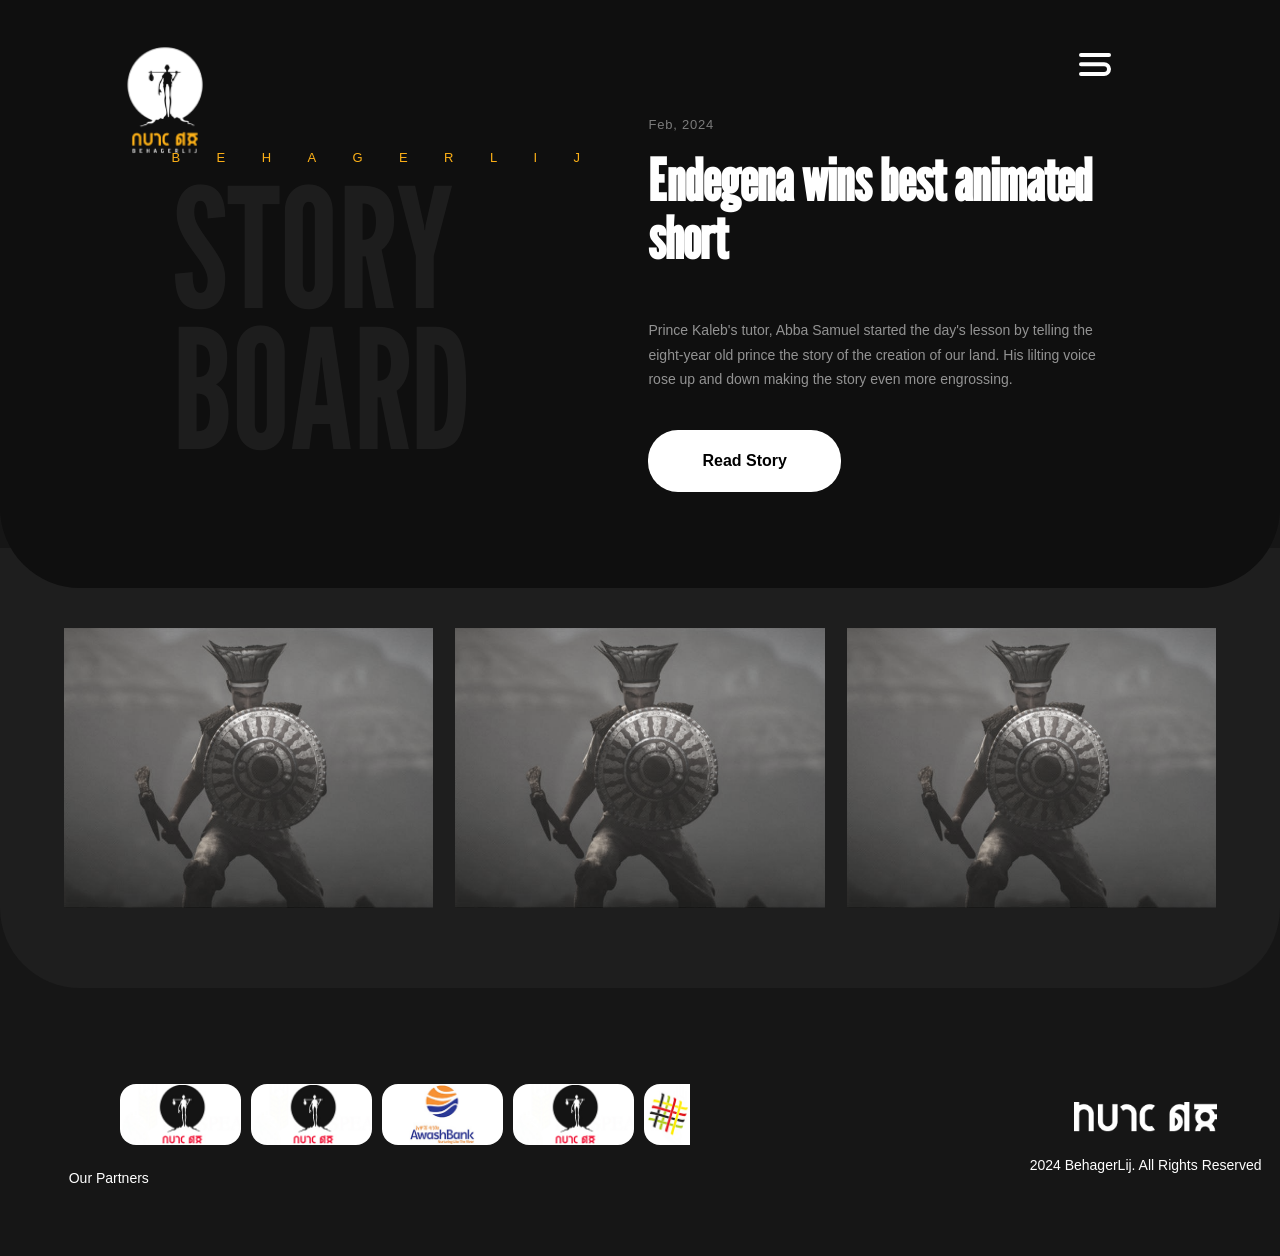
==== about.html @ 42746012 "Initial commit after about us" ====
<!doctype html>
<html>
  <head>
    <title>About Us - Behagerlij</title>
    <meta charset="utf-8" />
    <meta
      name="viewport"
      content="width=device-width, initial-scale=1, user-scalable=no"
    />
    <link rel="stylesheet" href="assets/css/main.css" />
    <link rel="stylesheet" href="assets/css/fonts.css" />
    <noscript
      ><link rel="stylesheet" href="assets/css/noscript.css"
    /></noscript>
  </head>
  <body class="landing is-preload">
    <!-- Page Wrapper -->
    <div id="page-wrapper">
      <!-- Header — no inline style, keeps position:fixed from CSS -->
      <header id="header" class="alt">
        <a href="index.html"><img src="images/bllogo.png" alt="" /></a>

        <nav id="nav">
          <ul>
            <li class="special">
              <a href="#menu" class="menuToggle" aria-label="Menu Toggle">
                <svg
                  class="menu-icon"
                  width="32"
                  height="23"
                  viewBox="0 0 32 23"
                  fill="none"
                  xmlns="http://www.w3.org/2000/svg"
                >
                  <path
                    d="M2 2H30M2 11.2121H25.1061C27.8089 11.2121 30 13.4032 30 16.1061V16.1061C30 18.8089 27.8089 21 25.1061 21H2"
                    stroke="white"
                    stroke-width="4"
                    stroke-linecap="round"
                  />
                </svg>
              </a>

              <div id="menu">
                <a href="#" class="close" aria-label="Close Menu">
                  <svg
                    width="31"
                    height="29"
                    viewBox="0 0 31 29"
                    fill="none"
                    xmlns="http://www.w3.org/2000/svg"
                  >
                    <path
                      d="M28.0389 2.03888L21.6587 8.41908C18.5345 11.5433 18.5345 16.6086 21.6587 19.7328L28.0389 26.113M2.11426 26.1138L8.49445 19.7337C11.6186 16.6095 11.6187 11.5441 8.49446 8.41994L2.11426 2.03974"
                      stroke="white"
                      stroke-width="4"
                      stroke-linecap="round"
                      stroke-linejoin="round"
                    />
                  </svg>
                </a>

                <div class="menu-container">
                  <div class="menu-content">
                    <div class="menu-column left-column">
                      <h2>
                        <a href="index.html"><span>01/</span> Our Works</a>
                      </h2>
                      <h2>
                        <a href="about.html"><span>02/</span> About Us</a>
                      </h2>
                      <h2>
                        <a href="blog.html"><span>03/</span> Blog</a>
                      </h2>
                      <h2 class="menu-item-disabled">
                        <a href="#"><span>04/</span> Shop</a>
                      </h2>
                    </div>
                    <div class="menu-column right-column">
                      <img src="images/bj.png" alt="Company Logo" />
                      <div class="contact-info">
                        <h2>Phone</h2>
                        <p>+251 913 6164 66 <br />+251 923 5005 82</p>
                        <h2>Email</h2>
                        <p>behagerlij@gmail.com</p>
                        <h2>Follow us</h2>
                        <div class="social-media-icons-menu">
                          <a href="#" class="icon"
                            ><i class="icon-instagram"></i
                          ></a>
                          <a href="#" class="icon"
                            ><i class="icon-linkdin"></i
                          ></a>
                          <a href="#" class="icon"
                            ><i class="icon-youtube"></i
                          ></a>
                          <a href="#" class="icon"
                            ><i class="icon-tiktok"></i
                          ></a>
                          <a href="#" class="icon"
                            ><i class="icon-telegram"></i
                          ></a>
                        </div>
                      </div>
                    </div>
                  </div>
                </div>
              </div>
            </li>
          </ul>
        </nav>
      </header>

      <!-- About Hero -->
      <section class="about-hero">
        <!-- Left column: brand text directly above watermark, same width -->
        <div class="about-hero-left">
          <span class="about-brand-header">BEHAGERLIJ</span>
          <div class="about-watermark">STORY<br />BOARD</div>
        </div>

        <!-- Right column: content -->
        <div class="about-hero-content">
          <p class="about-date">Feb, 2024</p>
          <h1>Endegena wins best animated short</h1>
          <p class="about-desc">
            Prince Kaleb's tutor, Abba Samuel started the day's lesson by
            telling the eight-year old prince the story of the creation of our
            land. His lilting voice rose up and down making the story even more
            engrossing.
          </p>
          <a href="#" class="read-more-btn">
            <span>Read Story</span>
            <svg
              width="95"
              height="21"
              viewBox="0 0 95 21"
              fill="none"
              xmlns="http://www.w3.org/2000/svg"
            >
              <path
                d="M86.5952 2.45489L90.4988 6.35852C92.842 8.70167 92.842 12.5007 90.4988 14.8438L88.465 16.8776C87.331 18.0117 85.7901 18.6445 84.1863 18.6348L2.00042 18.1399"
                stroke="#FCB017"
                id="pathbtn"
                stroke-width="4"
                stroke-linecap="round"
                stroke-linejoin="round"
              />
            </svg>
          </a>
        </div>
      </section>

      <!-- Video Modal -->
      <div id="videoModal" class="modal">
        <div class="modal-content">
          <a href="#close" class="close">&times;</a>
          <iframe
            width="100%"
            height="315"
            src="https://www.youtube.com/embed/eqhPt0w56AQ?si=e_PCHmzU-qoI8dis"
            title="YouTube video player"
            frameborder="0"
            allow="
              accelerometer;
              autoplay;
              clipboard-write;
              encrypted-media;
              gyroscope;
              picture-in-picture;
              web-share;
            "
            referrerpolicy="strict-origin-when-cross-origin"
            allowfullscreen
          ></iframe>
        </div>
      </div>

      <!-- Storyboard Panels — rounded all sides, ends before footer -->
      <section class="storyboard-section">
        <div class="storyboard-panels">
          <div class="storyboard-panel-wrap">
            <figure class="about-panel-figure">
              <img src="images/Poster 1.png" alt="Storyboard panel 1" />
            </figure>
          </div>
          <div class="storyboard-panel-wrap">
            <figure class="about-panel-figure">
              <img src="images/Poster 1.png" alt="Storyboard panel 2" />
            </figure>
          </div>
          <div class="storyboard-panel-wrap">
            <figure class="about-panel-figure">
              <img src="images/Poster 1.png" alt="Storyboard panel 3" />
            </figure>
          </div>
        </div>
      </section>

      <!-- Footer — default dark background, no curved section -->
      <footer id="footer">
        <section id="cliensst" class="container clearfix">
          <div class="testimonials-partners__separator clearfix"></div>
          <div class="ts-pt-partners ts-pt-partners--y-title clearfix">
            <div class="ts-pt-partners__carousel-wrapper">
              <div class="ts-pt-partners__carousel">
                <div class="ts-pt-partners__carousel-item">
                  <a
                    class="ts-pt-partners__link"
                    href="#"
                    target="_self"
                    title=""
                  >
                    <img
                      class="ts-pt-partners__img"
                      src="images/behagerlij.jpg"
                      alt=""
                      title=""
                    />
                  </a>
                </div>
                <div class="ts-pt-partners__carousel-item">
                  <a
                    class="ts-pt-partners__link"
                    href="#"
                    target="_self"
                    title=""
                  >
                    <img
                      class="ts-pt-partners__img"
                      src="images/behagerlij.jpg"
                      alt=""
                      title=""
                    />
                  </a>
                </div>
                <div class="ts-pt-partners__carousel-item">
                  <a
                    class="ts-pt-partners__link"
                    href="#"
                    target="_self"
                    title=""
                  >
                    <img
                      class="ts-pt-partners__img"
                      src="images/awash.jpg"
                      alt=""
                      title=""
                    />
                  </a>
                </div>
                <div class="ts-pt-partners__carousel-item">
                  <a
                    class="ts-pt-partners__link"
                    href="#"
                    target="_self"
                    title=""
                  >
                    <img
                      class="ts-pt-partners__img"
                      src="images/behagerlij.jpg"
                      alt=""
                      title=""
                    />
                  </a>
                </div>
                <div class="ts-pt-partners__carousel-item">
                  <a
                    class="ts-pt-partners__link"
                    href="#"
                    target="_self"
                    title=""
                  >
                    <img
                      class="ts-pt-partners__img"
                      src="images/etigama.jpg"
                      alt=""
                      title=""
                    />
                  </a>
                </div>
                <div class="ts-pt-partners__carousel-item">
                  <a
                    class="ts-pt-partners__link"
                    href="#"
                    target="_self"
                    title=""
                  >
                    <img
                      class="ts-pt-partners__img"
                      src="images/canal-.jpg"
                      alt=""
                      title=""
                    />
                  </a>
                </div>
                <div class="ts-pt-partners__carousel-item">
                  <a
                    class="ts-pt-partners__link"
                    href="#"
                    target="_self"
                    title=""
                  >
                    <img
                      class="ts-pt-partners__img"
                      src="images/awaqi.jpg"
                      alt=""
                      title=""
                    />
                  </a>
                </div>
                <div class="ts-pt-partners__carousel-item">
                  <a
                    class="ts-pt-partners__link"
                    href="#"
                    target="_self"
                    title=""
                  >
                    <img
                      class="ts-pt-partners__img"
                      src="images/awash.jpg"
                      alt=""
                      title=""
                    />
                  </a>
                </div>
              </div>
            </div>
            <div class="right-footer">
              <img src="images/blw.png" alt="" />
              <h1>2024 BehagerLij. All Rights Reserved</h1>
            </div>
            <div class="ts-pt-partners__title">Our Partners</div>
          </div>
        </section>
      </footer>
    </div>

    <script src="assets/js/jquery.min.js"></script>
    <script src="assets/js/jquery.scrollex.min.js"></script>
    <script src="assets/js/jquery.scrolly.min.js"></script>
    <script src="assets/js/browser.min.js"></script>
    <script src="assets/js/breakpoints.min.js"></script>
    <script src="assets/js/util.js"></script>
    <script src="assets/js/main.js"></script>
    <script src="assets/js/jquery.carouFredSel-packed.js"></script>
    <script src="assets/js/kl-partners-carousel.js"></script>
  </body>
</html>
---- assets/css/main.css ----
@import url(fontawesome-all.min.css);
@import url(fonts.css);

/*
	Spectral by HTML5 UP
	html5up.net | @ajlkn
	Free for personal and commercial use under the CCA 3.0 license (html5up.net/license)
*/

html,
body,
div,
span,
applet,
object,
iframe,
h1,
h2,
h3,
h4,
h5,
h6,
p,
blockquote,
pre,
a,
abbr,
acronym,
address,
big,
cite,
code,
del,
dfn,
em,
img,
ins,
kbd,
q,
s,
samp,
small,
strike,
strong,
sub,
sup,
tt,
var,
b,
u,
i,
center,
dl,
dt,
dd,
ol,
ul,
li,
fieldset,
form,
label,
legend,
table,
caption,
tbody,
tfoot,
thead,
tr,
th,
td,
article,
aside,
canvas,
details,
embed,
figure,
figcaption,
footer,
header,
hgroup,
menu,
nav,
output,
ruby,
section,
summary,
time,
mark,
audio,
video {
  margin: 0;
  padding: 0;
  border: 0;
  font-size: 100%;
  font: inherit;
  vertical-align: baseline;
}

article,
aside,
details,
figcaption,
figure,
footer,
header,
hgroup,
menu,
nav,
section {
  display: block;
}

body {
  line-height: 1;
  letter-spacing: normal;
}

ol,
ul {
  list-style: none;
}

blockquote,
q {
  quotes: none;
}

blockquote:before,
blockquote:after,
q:before,
q:after {
  content: "";
  content: none;
}

table {
  border-collapse: collapse;
  border-spacing: 0;
}

body {
  -webkit-text-size-adjust: none;
}

mark {
  background-color: transparent;
  color: inherit;
}

input::-moz-focus-inner {
  border: 0;
  padding: 0;
}

input,
select,
textarea {
  -moz-appearance: none;
  -webkit-appearance: none;
  -ms-appearance: none;
  appearance: none;
}

/* Basic */

@-ms-viewport {
  width: device-width;
}

html {
  box-sizing: border-box;
}

*,
*:before,
*:after {
  box-sizing: inherit;
}

body {
  background: #161616;
}

body.is-preload *,
body.is-preload *:before,
body.is-preload *:after {
  -moz-animation: none !important;
  -webkit-animation: none !important;
  -ms-animation: none !important;
  animation: none !important;
  -moz-transition: none !important;
  -webkit-transition: none !important;
  -ms-transition: none !important;
  transition: none !important;
}

body,
input,
select,
textarea {
  color: #fff;
  font-family: "Open Sans", Helvetica, sans-serif;
  font-size: 15pt;
  font-weight: 400;
  letter-spacing: normal;
  line-height: 1.65em;
}

@media screen and (max-width: 1680px) {
  body,
  input,
  select,
  textarea {
    font-size: 13pt;
  }
}

@media screen and (max-width: 1280px) {
  body,
  input,
  select,
  textarea {
    font-size: 12pt;
  }
}

@media screen and (max-width: 736px) {
  body,
  input,
  select,
  textarea {
    font-size: 11pt;
    letter-spacing: normal;
  }
}

a {
  -moz-transition:
    color 0.2s ease,
    border-bottom-color 0.2s ease;
  -webkit-transition:
    color 0.2s ease,
    border-bottom-color 0.2s ease;
  -ms-transition:
    color 0.2s ease,
    border-bottom-color 0.2s ease;
  transition:
    color 0.2s ease,
    border-bottom-color 0.2s ease;
  color: inherit;
  text-decoration: none;
}

a:hover {
  border-bottom-color: transparent;
}

strong,
b {
  color: #fff;
  font-weight: 600;
}

em,
i {
  font-style: italic;
}

p {
  margin: 0 0 2em 0;
}

h1,
h2,
h3,
h4,
h5,
h6 {
  color: #fff;
  font-weight: 800;
  letter-spacing: 0 !important;
  line-height: 1em;
  margin: 0 0 1em 0;
  text-transform: uppercase;
}

h1 a,
h2 a,
h3 a,
h4 a,
h5 a,
h6 a {
  color: inherit;
  text-decoration: none;
}

h2 {
  font-size: 1.35em;
  line-height: 1.75em;
}

@media screen and (max-width: 736px) {
  h2 {
    font-size: 1.1em;
    line-height: 1.65em;
  }
}

h3 {
  font-size: 1.15em;
  line-height: 1.75em;
}

@media screen and (max-width: 736px) {
  h3 {
    font-size: 1em;
    line-height: 1.65em;
  }
}

h4 {
  font-size: 1em;
  line-height: 1.5em;
}

h5 {
  font-size: 0.8em;
  line-height: 1.5em;
}

h6 {
  font-size: 0.7em;
  line-height: 1.5em;
}

sub {
  font-size: 0.8em;
  position: relative;
  top: 0.5em;
}

sup {
  font-size: 0.8em;
  position: relative;
  top: -0.5em;
}

hr {
  border: 0;
  border-bottom: solid 2px #fff;
  margin: 3em 0;
}

hr.major {
  margin: 4.5em 0;
}

blockquote {
  border-left: solid 4px #fff;
  font-style: italic;
  margin: 0 0 2em 0;
  padding: 0.5em 0 0.5em 2em;
}

code {
  background: rgba(144, 144, 144, 0.25);
  border-radius: 3px;
  font-family: "Courier New", monospace;
  font-size: 0.9em;
  letter-spacing: 0;
  margin: 0 0.25em;
  padding: 0.25em 0.65em;
}

pre {
  -webkit-overflow-scrolling: touch;
  font-family: "Courier New", monospace;
  font-size: 0.9em;
  margin: 0 0 2em 0;
}

pre code {
  display: block;
  line-height: 1.75em;
  padding: 1em 1.5em;
  overflow-x: auto;
}

.align-left {
  text-align: left;
}

.align-center {
  text-align: center;
}

.align-right {
  text-align: right;
}

/* Row */

.row {
  display: flex;
  flex-wrap: wrap;
  box-sizing: border-box;
  align-items: stretch;
}

.row > * {
  box-sizing: border-box;
}

.row.gtr-uniform > * > :last-child {
  margin-bottom: 0;
}

.row.aln-left {
  justify-content: flex-start;
}

.row.aln-center {
  justify-content: center;
}

.row.aln-right {
  justify-content: flex-end;
}

.row.aln-top {
  align-items: flex-start;
}

.row.aln-middle {
  align-items: center;
}

.row.aln-bottom {
  align-items: flex-end;
}

.row > .imp {
  order: -1;
}

.row > .col-1 {
  width: 8.33333%;
}

.row > .off-1 {
  margin-left: 8.33333%;
}

.row > .col-2 {
  width: 16.66667%;
}

.row > .off-2 {
  margin-left: 16.66667%;
}

.row > .col-3 {
  width: 25%;
}

.row > .off-3 {
  margin-left: 25%;
}

.row > .col-4 {
  width: 33.33333%;
}

.row > .off-4 {
  margin-left: 33.33333%;
}

.row > .col-5 {
  width: 41.66667%;
}

.row > .off-5 {
  margin-left: 41.66667%;
}

.row > .col-6 {
  width: 50%;
}

.row > .off-6 {
  margin-left: 50%;
}

.row > .col-7 {
  width: 58.33333%;
}

.row > .off-7 {
  margin-left: 58.33333%;
}

.row > .col-8 {
  width: 66.66667%;
}

.row > .off-8 {
  margin-left: 66.66667%;
}

.row > .col-9 {
  width: 75%;
}

.row > .off-9 {
  margin-left: 75%;
}

.row > .col-10 {
  width: 83.33333%;
}

.row > .off-10 {
  margin-left: 83.33333%;
}

.row > .col-11 {
  width: 91.66667%;
}

.row > .off-11 {
  margin-left: 91.66667%;
}

.row > .col-12 {
  width: 100%;
}

.row > .off-12 {
  margin-left: 100%;
}

.row.gtr-0 {
  margin-top: 0;
  margin-left: 0em;
}

.row.gtr-0 > * {
  padding: 0 0 0 0em;
}

.row.gtr-0.gtr-uniform {
  margin-top: 0em;
}

.row.gtr-0.gtr-uniform > * {
  padding-top: 0em;
}

.row.gtr-25 {
  margin-top: 0;
  margin-left: -0.375em;
}

.row.gtr-25 > * {
  padding: 0 0 0 0.375em;
}

.row.gtr-25.gtr-uniform {
  margin-top: -0.375em;
}

.row.gtr-25.gtr-uniform > * {
  padding-top: 0.375em;
}

.row.gtr-50 {
  margin-top: 0;
  margin-left: -0.75em;
}

.row.gtr-50 > * {
  padding: 0 0 0 0.75em;
}

.row.gtr-50.gtr-uniform {
  margin-top: -0.75em;
}

.row.gtr-50.gtr-uniform > * {
  padding-top: 0.75em;
}

.row {
  margin-top: 0;
  margin-left: -1.5em;
}

.row > * {
  padding: 0 0 0 1.5em;
}

.row.gtr-uniform {
  margin-top: -1.5em;
}

.row.gtr-uniform > * {
  padding-top: 1.5em;
}

.row.gtr-150 {
  margin-top: 0;
  margin-left: -2.25em;
}

.row.gtr-150 > * {
  padding: 0 0 0 2.25em;
}

.row.gtr-150.gtr-uniform {
  margin-top: -2.25em;
}

.row.gtr-150.gtr-uniform > * {
  padding-top: 2.25em;
}

.row.gtr-200 {
  margin-top: 0;
  margin-left: -3em;
}

.row.gtr-200 > * {
  padding: 0 0 0 3em;
}

.row.gtr-200.gtr-uniform {
  margin-top: -3em;
}

.row.gtr-200.gtr-uniform > * {
  padding-top: 3em;
}

@media screen and (max-width: 1680px) {
  .row {
    display: flex;
    flex-wrap: wrap;
    box-sizing: border-box;
    align-items: stretch;
  }

  .row > * {
    box-sizing: border-box;
  }

  .row.gtr-uniform > * > :last-child {
    margin-bottom: 0;
  }

  .row.aln-left {
    justify-content: flex-start;
  }

  .row.aln-center {
    justify-content: center;
  }

  .row.aln-right {
    justify-content: flex-end;
  }

  .row.aln-top {
    align-items: flex-start;
  }

  .row.aln-middle {
    align-items: center;
  }

  .row.aln-bottom {
    align-items: flex-end;
  }

  .row > .imp-xlarge {
    order: -1;
  }

  .row > .col-1-xlarge {
    width: 8.33333%;
  }

  .row > .off-1-xlarge {
    margin-left: 8.33333%;
  }

  .row > .col-2-xlarge {
    width: 16.66667%;
  }

  .row > .off-2-xlarge {
    margin-left: 16.66667%;
  }

  .row > .col-3-xlarge {
    width: 25%;
  }

  .row > .off-3-xlarge {
    margin-left: 25%;
  }

  .row > .col-4-xlarge {
    width: 33.33333%;
  }

  .row > .off-4-xlarge {
    margin-left: 33.33333%;
  }

  .row > .col-5-xlarge {
    width: 41.66667%;
  }

  .row > .off-5-xlarge {
    margin-left: 41.66667%;
  }

  .row > .col-6-xlarge {
    width: 50%;
  }

  .row > .off-6-xlarge {
    margin-left: 50%;
  }

  .row > .col-7-xlarge {
    width: 58.33333%;
  }

  .row > .off-7-xlarge {
    margin-left: 58.33333%;
  }

  .row > .col-8-xlarge {
    width: 66.66667%;
  }

  .row > .off-8-xlarge {
    margin-left: 66.66667%;
  }

  .row > .col-9-xlarge {
    width: 75%;
  }

  .row > .off-9-xlarge {
    margin-left: 75%;
  }

  .row > .col-10-xlarge {
    width: 83.33333%;
  }

  .row > .off-10-xlarge {
    margin-left: 83.33333%;
  }

  .row > .col-11-xlarge {
    width: 91.66667%;
  }

  .row > .off-11-xlarge {
    margin-left: 91.66667%;
  }

  .row > .col-12-xlarge {
    width: 100%;
  }

  .row > .off-12-xlarge {
    margin-left: 100%;
  }

  .row.gtr-0 {
    margin-top: 0;
    margin-left: 0em;
  }

  .row.gtr-0 > * {
    padding: 0 0 0 0em;
  }

  .row.gtr-0.gtr-uniform {
    margin-top: 0em;
  }

  .row.gtr-0.gtr-uniform > * {
    padding-top: 0em;
  }

  .row.gtr-25 {
    margin-top: 0;
    margin-left: -0.375em;
  }

  .row.gtr-25 > * {
    padding: 0 0 0 0.375em;
  }

  .row.gtr-25.gtr-uniform {
    margin-top: -0.375em;
  }

  .row.gtr-25.gtr-uniform > * {
    padding-top: 0.375em;
  }

  .row.gtr-50 {
    margin-top: 0;
    margin-left: -0.75em;
  }

  .row.gtr-50 > * {
    padding: 0 0 0 0.75em;
  }

  .row.gtr-50.gtr-uniform {
    margin-top: -0.75em;
  }

  .row.gtr-50.gtr-uniform > * {
    padding-top: 0.75em;
  }

  .row {
    margin-top: 0;
    margin-left: -1.5em;
  }

  .row > * {
    padding: 0 0 0 1.5em;
  }

  .row.gtr-uniform {
    margin-top: -1.5em;
  }

  .row.gtr-uniform > * {
    padding-top: 1.5em;
  }

  .row.gtr-150 {
    margin-top: 0;
    margin-left: -2.25em;
  }

  .row.gtr-150 > * {
    padding: 0 0 0 2.25em;
  }

  .row.gtr-150.gtr-uniform {
    margin-top: -2.25em;
  }

  .row.gtr-150.gtr-uniform > * {
    padding-top: 2.25em;
  }

  .row.gtr-200 {
    margin-top: 0;
    margin-left: -3em;
  }

  .row.gtr-200 > * {
    padding: 0 0 0 3em;
  }

  .row.gtr-200.gtr-uniform {
    margin-top: -3em;
  }

  .row.gtr-200.gtr-uniform > * {
    padding-top: 3em;
  }
}

@media screen and (max-width: 1280px) {
  .row {
    display: flex;
    flex-wrap: wrap;
    box-sizing: border-box;
    align-items: stretch;
  }

  .row > * {
    box-sizing: border-box;
  }

  .row.gtr-uniform > * > :last-child {
    margin-bottom: 0;
  }

  .row.aln-left {
    justify-content: flex-start;
  }

  .row.aln-center {
    justify-content: center;
  }

  .row.aln-right {
    justify-content: flex-end;
  }

  .row.aln-top {
    align-items: flex-start;
  }

  .row.aln-middle {
    align-items: center;
  }

  .row.aln-bottom {
    align-items: flex-end;
  }

  .row > .imp-large {
    order: -1;
  }

  .row > .col-1-large {
    width: 8.33333%;
  }

  .row > .off-1-large {
    margin-left: 8.33333%;
  }

  .row > .col-2-large {
    width: 16.66667%;
  }

  .row > .off-2-large {
    margin-left: 16.66667%;
  }

  .row > .col-3-large {
    width: 25%;
  }

  .row > .off-3-large {
    margin-left: 25%;
  }

  .row > .col-4-large {
    width: 33.33333%;
  }

  .row > .off-4-large {
    margin-left: 33.33333%;
  }

  .row > .col-5-large {
    width: 41.66667%;
  }

  .row > .off-5-large {
    margin-left: 41.66667%;
  }

  .row > .col-6-large {
    width: 50%;
  }

  .row > .off-6-large {
    margin-left: 50%;
  }

  .row > .col-7-large {
    width: 58.33333%;
  }

  .row > .off-7-large {
    margin-left: 58.33333%;
  }

  .row > .col-8-large {
    width: 66.66667%;
  }

  .row > .off-8-large {
    margin-left: 66.66667%;
  }

  .row > .col-9-large {
    width: 75%;
  }

  .row > .off-9-large {
    margin-left: 75%;
  }

  .row > .col-10-large {
    width: 83.33333%;
  }

  .row > .off-10-large {
    margin-left: 83.33333%;
  }

  .row > .col-11-large {
    width: 91.66667%;
  }

  .row > .off-11-large {
    margin-left: 91.66667%;
  }

  .row > .col-12-large {
    width: 100%;
  }

  .row > .off-12-large {
    margin-left: 100%;
  }

  .row.gtr-0 {
    margin-top: 0;
    margin-left: 0em;
  }

  .row.gtr-0 > * {
    padding: 0 0 0 0em;
  }

  .row.gtr-0.gtr-uniform {
    margin-top: 0em;
  }

  .row.gtr-0.gtr-uniform > * {
    padding-top: 0em;
  }

  .row.gtr-25 {
    margin-top: 0;
    margin-left: -0.375em;
  }

  .row.gtr-25 > * {
    padding: 0 0 0 0.375em;
  }

  .row.gtr-25.gtr-uniform {
    margin-top: -0.375em;
  }

  .row.gtr-25.gtr-uniform > * {
    padding-top: 0.375em;
  }

  .row.gtr-50 {
    margin-top: 0;
    margin-left: -0.75em;
  }

  .row.gtr-50 > * {
    padding: 0 0 0 0.75em;
  }

  .row.gtr-50.gtr-uniform {
    margin-top: -0.75em;
  }

  .row.gtr-50.gtr-uniform > * {
    padding-top: 0.75em;
  }

  .row {
    margin-top: 0;
    margin-left: -1.5em;
  }

  .row > * {
    padding: 0 0 0 1.5em;
  }

  .row.gtr-uniform {
    margin-top: -1.5em;
  }

  .row.gtr-uniform > * {
    padding-top: 1.5em;
  }

  .row.gtr-150 {
    margin-top: 0;
    margin-left: -2.25em;
  }

  .row.gtr-150 > * {
    padding: 0 0 0 2.25em;
  }

  .row.gtr-150.gtr-uniform {
    margin-top: -2.25em;
  }

  .row.gtr-150.gtr-uniform > * {
    padding-top: 2.25em;
  }

  .row.gtr-200 {
    margin-top: 0;
    margin-left: -3em;
  }

  .row.gtr-200 > * {
    padding: 0 0 0 3em;
  }

  .row.gtr-200.gtr-uniform {
    margin-top: -3em;
  }

  .row.gtr-200.gtr-uniform > * {
    padding-top: 3em;
  }
}

@media screen and (max-width: 980px) {
  .row {
    display: flex;
    flex-wrap: wrap;
    box-sizing: border-box;
    align-items: stretch;
  }

  .row > * {
    box-sizing: border-box;
  }

  .row.gtr-uniform > * > :last-child {
    margin-bottom: 0;
  }

  .row.aln-left {
    justify-content: flex-start;
  }

  .row.aln-center {
    justify-content: center;
  }

  .row.aln-right {
    justify-content: flex-end;
  }

  .row.aln-top {
    align-items: flex-start;
  }

  .row.aln-middle {
    align-items: center;
  }

  .row.aln-bottom {
    align-items: flex-end;
  }

  .row > .imp-medium {
    order: -1;
  }

  .row > .col-1-medium {
    width: 8.33333%;
  }

  .row > .off-1-medium {
    margin-left: 8.33333%;
  }

  .row > .col-2-medium {
    width: 16.66667%;
  }

  .row > .off-2-medium {
    margin-left: 16.66667%;
  }

  .row > .col-3-medium {
    width: 25%;
  }

  .row > .off-3-medium {
    margin-left: 25%;
  }

  .row > .col-4-medium {
    width: 33.33333%;
  }

  .row > .off-4-medium {
    margin-left: 33.33333%;
  }

  .row > .col-5-medium {
    width: 41.66667%;
  }

  .row > .off-5-medium {
    margin-left: 41.66667%;
  }

  .row > .col-6-medium {
    width: 50%;
  }

  .row > .off-6-medium {
    margin-left: 50%;
  }

  .row > .col-7-medium {
    width: 58.33333%;
  }

  .row > .off-7-medium {
    margin-left: 58.33333%;
  }

  .row > .col-8-medium {
    width: 66.66667%;
  }

  .row > .off-8-medium {
    margin-left: 66.66667%;
  }

  .row > .col-9-medium {
    width: 75%;
  }

  .row > .off-9-medium {
    margin-left: 75%;
  }

  .row > .col-10-medium {
    width: 83.33333%;
  }

  .row > .off-10-medium {
    margin-left: 83.33333%;
  }

  .row > .col-11-medium {
    width: 91.66667%;
  }

  .row > .off-11-medium {
    margin-left: 91.66667%;
  }

  .row > .col-12-medium {
    width: 100%;
  }

  .row > .off-12-medium {
    margin-left: 100%;
  }

  .row.gtr-0 {
    margin-top: 0;
    margin-left: 0em;
  }

  .row.gtr-0 > * {
    padding: 0 0 0 0em;
  }

  .row.gtr-0.gtr-uniform {
    margin-top: 0em;
  }

  .row.gtr-0.gtr-uniform > * {
    padding-top: 0em;
  }

  .row.gtr-25 {
    margin-top: 0;
    margin-left: -0.375em;
  }

  .row.gtr-25 > * {
    padding: 0 0 0 0.375em;
  }

  .row.gtr-25.gtr-uniform {
    margin-top: -0.375em;
  }

  .row.gtr-25.gtr-uniform > * {
    padding-top: 0.375em;
  }

  .row.gtr-50 {
    margin-top: 0;
    margin-left: -0.75em;
  }

  .row.gtr-50 > * {
    padding: 0 0 0 0.75em;
  }

  .row.gtr-50.gtr-uniform {
    margin-top: -0.75em;
  }

  .row.gtr-50.gtr-uniform > * {
    padding-top: 0.75em;
  }

  .row {
    margin-top: 0;
    margin-left: -1.5em;
  }

  .row > * {
    padding: 0 0 0 1.5em;
  }

  .row.gtr-uniform {
    margin-top: -1.5em;
  }

  .row.gtr-uniform > * {
    padding-top: 1.5em;
  }

  .row.gtr-150 {
    margin-top: 0;
    margin-left: -2.25em;
  }

  .row.gtr-150 > * {
    padding: 0 0 0 2.25em;
  }

  .row.gtr-150.gtr-uniform {
    margin-top: -2.25em;
  }

  .row.gtr-150.gtr-uniform > * {
    padding-top: 2.25em;
  }

  .row.gtr-200 {
    margin-top: 0;
    margin-left: -3em;
  }

  .row.gtr-200 > * {
    padding: 0 0 0 3em;
  }

  .row.gtr-200.gtr-uniform {
    margin-top: -3em;
  }

  .row.gtr-200.gtr-uniform > * {
    padding-top: 3em;
  }
}

@media screen and (max-width: 736px) {
  .row {
    display: flex;
    flex-wrap: wrap;
    box-sizing: border-box;
    align-items: stretch;
  }

  .row > * {
    box-sizing: border-box;
  }

  .row.gtr-uniform > * > :last-child {
    margin-bottom: 0;
  }

  .row.aln-left {
    justify-content: flex-start;
  }

  .row.aln-center {
    justify-content: center;
  }

  .row.aln-right {
    justify-content: flex-end;
  }

  .row.aln-top {
    align-items: flex-start;
  }

  .row.aln-middle {
    align-items: center;
  }

  .row.aln-bottom {
    align-items: flex-end;
  }

  .row > .imp-small {
    order: -1;
  }

  .row > .col-1-small {
    width: 8.33333%;
  }

  .row > .off-1-small {
    margin-left: 8.33333%;
  }

  .row > .col-2-small {
    width: 16.66667%;
  }

  .row > .off-2-small {
    margin-left: 16.66667%;
  }

  .row > .col-3-small {
    width: 25%;
  }

  .row > .off-3-small {
    margin-left: 25%;
  }

  .row > .col-4-small {
    width: 33.33333%;
  }

  .row > .off-4-small {
    margin-left: 33.33333%;
  }

  .row > .col-5-small {
    width: 41.66667%;
  }

  .row > .off-5-small {
    margin-left: 41.66667%;
  }

  .row > .col-6-small {
    width: 50%;
  }

  .row > .off-6-small {
    margin-left: 50%;
  }

  .row > .col-7-small {
    width: 58.33333%;
  }

  .row > .off-7-small {
    margin-left: 58.33333%;
  }

  .row > .col-8-small {
    width: 66.66667%;
  }

  .row > .off-8-small {
    margin-left: 66.66667%;
  }

  .row > .col-9-small {
    width: 75%;
  }

  .row > .off-9-small {
    margin-left: 75%;
  }

  .row > .col-10-small {
    width: 83.33333%;
  }

  .row > .off-10-small {
    margin-left: 83.33333%;
  }

  .row > .col-11-small {
    width: 91.66667%;
  }

  .row > .off-11-small {
    margin-left: 91.66667%;
  }

  .row > .col-12-small {
    width: 100%;
  }

  .row > .off-12-small {
    margin-left: 100%;
  }

  .row.gtr-0 {
    margin-top: 0;
    margin-left: 0em;
  }

  .row.gtr-0 > * {
    padding: 0 0 0 0em;
  }

  .row.gtr-0.gtr-uniform {
    margin-top: 0em;
  }

  .row.gtr-0.gtr-uniform > * {
    padding-top: 0em;
  }

  .row.gtr-25 {
    margin-top: 0;
    margin-left: -0.375em;
  }

  .row.gtr-25 > * {
    padding: 0 0 0 0.375em;
  }

  .row.gtr-25.gtr-uniform {
    margin-top: -0.375em;
  }

  .row.gtr-25.gtr-uniform > * {
    padding-top: 0.375em;
  }

  .row.gtr-50 {
    margin-top: 0;
    margin-left: -0.75em;
  }

  .row.gtr-50 > * {
    padding: 0 0 0 0.75em;
  }

  .row.gtr-50.gtr-uniform {
    margin-top: -0.75em;
  }

  .row.gtr-50.gtr-uniform > * {
    padding-top: 0.75em;
  }

  .row {
    margin-top: 0;
    margin-left: -1.5em;
  }

  .row > * {
    padding: 0 0 0 1.5em;
  }

  .row.gtr-uniform {
    margin-top: -1.5em;
  }

  .row.gtr-uniform > * {
    padding-top: 1.5em;
  }

  .row.gtr-150 {
    margin-top: 0;
    margin-left: -2.25em;
  }

  .row.gtr-150 > * {
    padding: 0 0 0 2.25em;
  }

  .row.gtr-150.gtr-uniform {
    margin-top: -2.25em;
  }

  .row.gtr-150.gtr-uniform > * {
    padding-top: 2.25em;
  }

  .row.gtr-200 {
    margin-top: 0;
    margin-left: -3em;
  }

  .row.gtr-200 > * {
    padding: 0 0 0 3em;
  }

  .row.gtr-200.gtr-uniform {
    margin-top: -3em;
  }

  .row.gtr-200.gtr-uniform > * {
    padding-top: 3em;
  }
}

@media screen and (max-width: 480px) {
  .row {
    display: flex;
    flex-wrap: wrap;
    box-sizing: border-box;
    align-items: stretch;
  }

  .row > * {
    box-sizing: border-box;
  }

  .row.gtr-uniform > * > :last-child {
    margin-bottom: 0;
  }

  .row.aln-left {
    justify-content: flex-start;
  }

  .row.aln-center {
    justify-content: center;
  }

  .row.aln-right {
    justify-content: flex-end;
  }

  .row.aln-top {
    align-items: flex-start;
  }

  .row.aln-middle {
    align-items: center;
  }

  .row.aln-bottom {
    align-items: flex-end;
  }

  .row > .imp-xsmall {
    order: -1;
  }

  .row > .col-1-xsmall {
    width: 8.33333%;
  }

  .row > .off-1-xsmall {
    margin-left: 8.33333%;
  }

  .row > .col-2-xsmall {
    width: 16.66667%;
  }

  .row > .off-2-xsmall {
    margin-left: 16.66667%;
  }

  .row > .col-3-xsmall {
    width: 25%;
  }

  .row > .off-3-xsmall {
    margin-left: 25%;
  }

  .row > .col-4-xsmall {
    width: 33.33333%;
  }

  .row > .off-4-xsmall {
    margin-left: 33.33333%;
  }

  .row > .col-5-xsmall {
    width: 41.66667%;
  }

  .row > .off-5-xsmall {
    margin-left: 41.66667%;
  }

  .row > .col-6-xsmall {
    width: 50%;
  }

  .row > .off-6-xsmall {
    margin-left: 50%;
  }

  .row > .col-7-xsmall {
    width: 58.33333%;
  }

  .row > .off-7-xsmall {
    margin-left: 58.33333%;
  }

  .row > .col-8-xsmall {
    width: 66.66667%;
  }

  .row > .off-8-xsmall {
    margin-left: 66.66667%;
  }

  .row > .col-9-xsmall {
    width: 75%;
  }

  .row > .off-9-xsmall {
    margin-left: 75%;
  }

  .row > .col-10-xsmall {
    width: 83.33333%;
  }

  .row > .off-10-xsmall {
    margin-left: 83.33333%;
  }

  .row > .col-11-xsmall {
    width: 91.66667%;
  }

  .row > .off-11-xsmall {
    margin-left: 91.66667%;
  }

  .row > .col-12-xsmall {
    width: 100%;
  }

  .row > .off-12-xsmall {
    margin-left: 100%;
  }

  .row.gtr-0 {
    margin-top: 0;
    margin-left: 0em;
  }

  .row.gtr-0 > * {
    padding: 0 0 0 0em;
  }

  .row.gtr-0.gtr-uniform {
    margin-top: 0em;
  }

  .row.gtr-0.gtr-uniform > * {
    padding-top: 0em;
  }

  .row.gtr-25 {
    margin-top: 0;
    margin-left: -0.375em;
  }

  .row.gtr-25 > * {
    padding: 0 0 0 0.375em;
  }

  .row.gtr-25.gtr-uniform {
    margin-top: -0.375em;
  }

  .row.gtr-25.gtr-uniform > * {
    padding-top: 0.375em;
  }

  .row.gtr-50 {
    margin-top: 0;
    margin-left: -0.75em;
  }

  .row.gtr-50 > * {
    padding: 0 0 0 0.75em;
  }

  .row.gtr-50.gtr-uniform {
    margin-top: -0.75em;
  }

  .row.gtr-50.gtr-uniform > * {
    padding-top: 0.75em;
  }

  .row {
    margin-top: 0;
    margin-left: -1.5em;
  }

  .row > * {
    padding: 0 0 0 1.5em;
  }

  .row.gtr-uniform {
    margin-top: -1.5em;
  }

  .row.gtr-uniform > * {
    padding-top: 1.5em;
  }

  .row.gtr-150 {
    margin-top: 0;
    margin-left: -2.25em;
  }

  .row.gtr-150 > * {
    padding: 0 0 0 2.25em;
  }

  .row.gtr-150.gtr-uniform {
    margin-top: -2.25em;
  }

  .row.gtr-150.gtr-uniform > * {
    padding-top: 2.25em;
  }

  .row.gtr-200 {
    margin-top: 0;
    margin-left: -3em;
  }

  .row.gtr-200 > * {
    padding: 0 0 0 3em;
  }

  .row.gtr-200.gtr-uniform {
    margin-top: -3em;
  }

  .row.gtr-200.gtr-uniform > * {
    padding-top: 3em;
  }
}

/* Section/Article */

section.special,
article.special {
  text-align: center;
}

header p {
  color: rgba(255, 255, 255, 0.5);
  position: relative;
  top: -0.25em;
}

header h3 + p {
  font-size: 1.1em;
}

header h4 + p,
header h5 + p,
header h6 + p {
  font-size: 0.9em;
}

header.major {
  margin: 0 0 3.5em 0;
}

header.major h2,
header.major h3,
header.major h4,
header.major h5,
header.major h6 {
  border-bottom: solid 2px #fff;
  display: inline-block;
  padding-bottom: 1em;
  position: relative;
}

header.major h2:after,
header.major h3:after,
header.major h4:after,
header.major h5:after,
header.major h6:after {
  content: "";
  display: block;
  height: 1px;
}

header.major p {
  color: #fff;
  top: 0;
}

@media screen and (max-width: 736px) {
  header.major {
    margin: 0 0 2em 0;
  }
}

@media screen and (max-width: 980px) {
  header br {
    display: none;
  }
}

/* Form */

form {
  margin: 0 0 2em 0;
}

label {
  color: #fff;
  display: block;
  font-size: 0.9em;
  font-weight: 600;
  margin: 0 0 1em 0;
}

input[type="text"],
input[type="password"],
input[type="email"],
select,
textarea {
  -moz-appearance: none;
  -webkit-appearance: none;
  -ms-appearance: none;
  appearance: none;
  background-color: rgba(144, 144, 144, 0.25);
  border-radius: 3px;
  border: none;
  color: inherit;
  display: block;
  outline: 0;
  padding: 0 1em;
  text-decoration: none;
  width: 100%;
}

input[type="text"]:invalid,
input[type="password"]:invalid,
input[type="email"]:invalid,
select:invalid,
textarea:invalid {
  box-shadow: none;
}

input[type="text"]:focus,
input[type="password"]:focus,
input[type="email"]:focus,
select:focus,
textarea:focus {
  box-shadow: 0 0 0 2px #21b2a6;
}

select {
  background-size: 1.25em;
  background-repeat: no-repeat;
  background-position: calc(100% - 1em) center;
  height: 2.75em;
  padding-right: 2.75em;
  text-overflow: ellipsis;
}

select:focus::-ms-value {
  background-color: transparent;
}

select::-ms-expand {
  display: none;
}

input[type="text"],
input[type="password"],
input[type="email"],
select {
  height: 2.75em;
}

textarea {
  padding: 0.75em 1em;
}

input[type="checkbox"],
input[type="radio"] {
  -moz-appearance: none;
  -webkit-appearance: none;
  -ms-appearance: none;
  appearance: none;
  display: block;
  float: left;
  margin-right: -2em;
  opacity: 0;
  width: 1em;
  z-index: -1;
}

input[type="checkbox"] + label,
input[type="radio"] + label {
  text-decoration: none;
  color: #fff;
  cursor: pointer;
  display: inline-block;
  font-size: 1em;
  font-weight: 400;
  padding-left: 2.4em;
  padding-right: 0.75em;
  position: relative;
}

input[type="checkbox"] + label:before,
input[type="radio"] + label:before {
  -moz-osx-font-smoothing: grayscale;
  -webkit-font-smoothing: antialiased;
  display: inline-block;
  font-style: normal;
  font-variant: normal;
  text-rendering: auto;
  line-height: 1;
  text-transform: none !important;
  font-family: "Font Awesome 5 Free";
  font-weight: 900;
}

input[type="checkbox"] + label:before,
input[type="radio"] + label:before {
  background: rgba(144, 144, 144, 0.25);
  border-radius: 3px;
  content: "";
  display: inline-block;
  font-size: 0.8em;
  height: 2.0625em;
  left: 0;
  line-height: 2.0625em;
  position: absolute;
  text-align: center;
  top: 0;
  width: 2.0625em;
}

input[type="checkbox"]:checked + label:before,
input[type="radio"]:checked + label:before {
  background: #2e3842;
  color: #fff;
  content: "\f00c";
}

input[type="checkbox"]:focus + label:before,
input[type="radio"]:focus + label:before {
  box-shadow: 0 0 0 2px #21b2a6;
}

input[type="checkbox"] + label:before {
  border-radius: 3px;
}

input[type="radio"] + label:before {
  border-radius: 100%;
}

::-webkit-input-placeholder {
  color: rgba(255, 255, 255, 0.5) !important;
  opacity: 1;
}

:-moz-placeholder {
  color: rgba(255, 255, 255, 0.5) !important;
  opacity: 1;
}

::-moz-placeholder {
  color: rgba(255, 255, 255, 0.5) !important;
  opacity: 1;
}

:-ms-input-placeholder {
  color: rgba(255, 255, 255, 0.5) !important;
  opacity: 1;
}

/* Box */

.box {
  border-radius: 3px;
  border: solid 2px #fff;
  margin-bottom: 2em;
  padding: 1.5em;
}

.box > :last-child,
.box > :last-child > :last-child,
.box > :last-child > :last-child > :last-child {
  margin-bottom: 0;
}

.box.alt {
  border: 0;
  border-radius: 0;
  padding: 0;
}

/* Icon */

.icon {
  text-decoration: none;
  border-bottom: none;
  position: relative;
  padding-left: 10px;
}

.icon:before {
  -moz-osx-font-smoothing: grayscale;
  -webkit-font-smoothing: antialiased;
  display: inline-block;
  font-style: normal;
  font-variant: normal;
  text-rendering: auto;
  line-height: 1;
  text-transform: none !important;
  font-family: "Font Awesome 5 Free";
  font-weight: 400;
}

.icon > .label {
  display: none;
}

.icon:before {
  line-height: inherit;
}

.icon.solid:before {
  font-weight: 900;
}

.icon.brands:before {
  font-family: "Font Awesome 5 Brands";
}

.icon.major {
  -moz-transform: rotate(-45deg);
  -webkit-transform: rotate(-45deg);
  -ms-transform: rotate(-45deg);
  transform: rotate(-45deg);
  border-radius: 3px;
  border: solid 2px #fff;
  display: inline-block;
  font-size: 1.35em;
  height: calc(3em + 2px);
  line-height: 3em;
  text-align: center;
  width: calc(3em + 2px);
}

.icon.major:before {
  -moz-transform: rotate(45deg);
  -webkit-transform: rotate(45deg);
  -ms-transform: rotate(45deg);
  transform: rotate(45deg);
  display: inline-block;
  font-size: 1.5em;
}

@media screen and (max-width: 736px) {
  .icon.major {
    font-size: 1em;
  }
}

.icon.style1 {
  color: #00ffcc;
}

.icon.style2 {
  color: #00f0ff;
}

.icon.style3 {
  color: #76ddff;
}

/* Image */

.image {
  border-radius: 3px;
  border: 0;
  display: inline-block;
  position: relative;
}

.image img {
  border-radius: 3px;
  display: block;
}

.image.left {
  float: left;
  margin: 0 2em 2em 0;
  top: 0.25em;
}

.image.right {
  float: right;
  margin: 0 0 2em 2em;
  top: 0.25em;
}

.image.left,
.image.right {
  max-width: 40%;
}

.image.left img,
.image.right img {
  width: 100%;
}

.image.fit {
  display: block;
  margin: 0 0 2em 0;
  width: 100%;
}

.image.fit img {
  width: 100%;
}

/* List */

ol {
  list-style: decimal;
  margin: 0 0 2em 0;
  padding-left: 1.25em;
}

ol li {
  padding-left: 0.25em;
}

ul {
  list-style: disc;
  margin: 0 0 2em 0;
  padding-left: 1em;
}

ul li {
  padding-left: 0.5em;
}

ul.alt {
  list-style: none;
  padding-left: 0;
}

ul.alt li {
  border-top: solid 1px #fff;
  padding: 0.5em 0;
}

ul.alt li:first-child {
  border-top: 0;
  padding-top: 0;
}

dl {
  margin: 0 0 2em 0;
}

/* Actions */

ul.actions {
  display: -moz-flex;
  display: -webkit-flex;
  display: -ms-flex;
  display: flex;
  cursor: default;
  list-style: none;
  margin-left: -1em;
  padding-left: 0;
}

ul.actions li {
  padding: 0 0 0 1em;
  vertical-align: middle;
}

ul.actions.special {
  -moz-justify-content: center;
  -webkit-justify-content: center;
  -ms-justify-content: center;
  justify-content: center;
  width: 100%;
  margin-left: 0;
}

ul.actions.special li:first-child {
  padding-left: 0;
}

ul.actions.stacked {
  -moz-flex-direction: column;
  -webkit-flex-direction: column;
  -ms-flex-direction: column;
  flex-direction: column;
  margin-left: 0;
}

ul.actions.stacked li {
  padding: 1em 0 0 0;
}

ul.actions.stacked li:first-child {
  padding-top: 0;
}

ul.actions.fit {
  width: calc(100% + 1em);
}

ul.actions.fit li {
  -moz-flex-grow: 1;
  -webkit-flex-grow: 1;
  -ms-flex-grow: 1;
  flex-grow: 1;
  -moz-flex-shrink: 1;
  -webkit-flex-shrink: 1;
  -ms-flex-shrink: 1;
  flex-shrink: 1;
  width: 100%;
}

ul.actions.fit li > * {
  width: 100%;
}

ul.actions.fit.stacked {
  width: 100%;
}

@media screen and (max-width: 480px) {
  ul.actions:not(.fixed) {
    -moz-flex-direction: column;
    -webkit-flex-direction: column;
    -ms-flex-direction: column;
    flex-direction: column;
    margin-left: 0;
    width: 100% !important;
  }

  ul.actions:not(.fixed) li {
    -moz-flex-grow: 1;
    -webkit-flex-grow: 1;
    -ms-flex-grow: 1;
    flex-grow: 1;
    -moz-flex-shrink: 1;
    -webkit-flex-shrink: 1;
    -ms-flex-shrink: 1;
    flex-shrink: 1;
    padding: 1em 0 0 0;
    text-align: center;
    width: 100%;
  }

  ul.actions:not(.fixed) li > * {
    width: 100%;
  }

  ul.actions:not(.fixed) li:first-child {
    padding-top: 0;
  }

  ul.actions:not(.fixed) li input[type="submit"],
  ul.actions:not(.fixed) li input[type="reset"],
  ul.actions:not(.fixed) li input[type="button"],
  ul.actions:not(.fixed) li button,
  ul.actions:not(.fixed) li .button {
    width: 100%;
  }

  ul.actions:not(.fixed) li input[type="submit"].icon:before,
  ul.actions:not(.fixed) li input[type="reset"].icon:before,
  ul.actions:not(.fixed) li input[type="button"].icon:before,
  ul.actions:not(.fixed) li button.icon:before,
  ul.actions:not(.fixed) li .button.icon:before {
    margin-left: -0.5em;
  }
}

/* Icons */

ul.icons {
  cursor: default;
  list-style: none;
  padding-left: 0;
}

ul.icons li {
  display: inline-block;
  padding: 0 1em 0 0;
}

ul.icons li:last-child {
  padding-right: 0 !important;
}

ul.icons.major {
  padding: 1em 0;
}

ul.icons.major li {
  padding-right: 3.5em;
}

@media screen and (max-width: 736px) {
  ul.icons.major li {
    padding: 0 1em !important;
  }
}

/* Table */

.table-wrapper {
  -webkit-overflow-scrolling: touch;
  overflow-x: auto;
}

table {
  margin: 0 0 2em 0;
  width: 100%;
}

table tbody tr {
  border: solid 1px #fff;
  border-left: 0;
  border-right: 0;
}

table tbody tr:nth-child(2n + 1) {
  background-color: rgba(144, 144, 144, 0.25);
}

table td {
  padding: 0.75em 0.75em;
}

table th {
  color: #fff;
  font-size: 0.9em;
  font-weight: 600;
  padding: 0 0.75em 0.75em 0.75em;
  text-align: left;
}

table thead {
  border-bottom: solid 2px #fff;
}

table tfoot {
  border-top: solid 2px #fff;
}

table.alt {
  border-collapse: separate;
}

table.alt tbody tr td {
  border: solid 1px #fff;
  border-left-width: 0;
  border-top-width: 0;
}

table.alt tbody tr td:first-child {
  border-left-width: 1px;
}

table.alt tbody tr:first-child td {
  border-top-width: 1px;
}

table.alt thead {
  border-bottom: 0;
}

table.alt tfoot {
  border-top: 0;
}

/* Button */

input[type="submit"],
input[type="reset"],
input[type="button"],
button,
.button {
  -moz-appearance: none;
  -webkit-appearance: none;
  -ms-appearance: none;
  appearance: none;
  -moz-transition:
    background-color 0.2s ease-in-out,
    color 0.2s ease-in-out;
  -webkit-transition:
    background-color 0.2s ease-in-out,
    color 0.2s ease-in-out;
  -ms-transition:
    background-color 0.2s ease-in-out,
    color 0.2s ease-in-out;
  transition:
    background-color 0.2s ease-in-out,
    color 0.2s ease-in-out;
  background-color: transparent;
  border-radius: 3px;
  border: 0;
  box-shadow: inset 0 0 0 2px #fff;
  color: #fff;
  cursor: pointer;
  display: inline-block;
  font-size: 0.8em;
  font-weight: 600;
  height: 3.125em;
  line-height: 3.125em;
  max-width: 30em;
  padding: 0 2.75em;
  text-align: center;
  text-decoration: none;
  text-transform: uppercase;
  white-space: nowrap;
  overflow: hidden;
  text-overflow: ellipsis;
}

input[type="submit"]:hover,
input[type="reset"]:hover,
input[type="button"]:hover,
button:hover,
.button:hover {
  background-color: rgba(144, 144, 144, 0.25);
}

input[type="submit"]:active,
input[type="reset"]:active,
input[type="button"]:active,
button:active,
.button:active {
  background-color: rgba(144, 144, 144, 0.5);
}

input[type="submit"].icon:before,
input[type="reset"].icon:before,
input[type="button"].icon:before,
button.icon:before,
.button.icon:before {
  margin-right: 0.5em;
}

input[type="submit"].fit,
input[type="reset"].fit,
input[type="button"].fit,
button.fit,
.button.fit {
  width: 100%;
}

input[type="submit"].small,
input[type="reset"].small,
input[type="button"].small,
button.small,
.button.small {
  font-size: 0.8em;
}

input[type="submit"].large,
input[type="reset"].large,
input[type="button"].large,
button.large,
.button.large {
  font-size: 1.35em;
}

input[type="submit"].primary,
input[type="reset"].primary,
input[type="button"].primary,
button.primary,
.button.primary {
  background-color: #ed4933;
  box-shadow: none !important;
  color: #ffffff !important;
}

input[type="submit"].primary:hover,
input[type="reset"].primary:hover,
input[type="button"].primary:hover,
button.primary:hover,
.button.primary:hover {
  background-color: #ef5e4a !important;
}

input[type="submit"].primary:active,
input[type="reset"].primary:active,
input[type="button"].primary:active,
button.primary:active,
.button.primary:active {
  background-color: #eb341c !important;
}

input[type="submit"].disabled,
input[type="submit"]:disabled,
input[type="reset"].disabled,
input[type="reset"]:disabled,
input[type="button"].disabled,
input[type="button"]:disabled,
button.disabled,
button:disabled,
.button.disabled,
.button:disabled {
  pointer-events: none;
  opacity: 0.25;
}

@media screen and (max-width: 736px) {
  input[type="submit"],
  input[type="reset"],
  input[type="button"],
  button,
  .button {
    height: 3.75em;
    line-height: 3.75em;
  }
}

/* Features */

.features {
  display: -moz-flex;
  display: -webkit-flex;
  display: -ms-flex;
  display: flex;
  -moz-flex-wrap: wrap;
  -webkit-flex-wrap: wrap;
  -ms-flex-wrap: wrap;
  flex-wrap: wrap;
  -moz-justify-content: center;
  -webkit-justify-content: center;
  -ms-justify-content: center;
  justify-content: center;
  list-style: none;
  padding: 0;
  width: 100%;
}

.features li {
  padding: 4em 4em 2em 6em;
  display: block;
  position: relative;
  text-align: left;
  width: 50%;
}

.features li:nth-child(1) {
  background-color: rgba(0, 0, 0, 0.035);
}

.features li:nth-child(2) {
  background-color: rgba(0, 0, 0, 0.07);
}

.features li:nth-child(3) {
  background-color: rgba(0, 0, 0, 0.105);
}

.features li:nth-child(4) {
  background-color: rgba(0, 0, 0, 0.14);
}

.features li:nth-child(5) {
  background-color: rgba(0, 0, 0, 0.175);
}

.features li:nth-child(6) {
  background-color: rgba(0, 0, 0, 0.21);
}

.features li:nth-child(7) {
  background-color: rgba(0, 0, 0, 0.245);
}

.features li:nth-child(8) {
  background-color: rgba(0, 0, 0, 0.28);
}

.features li:nth-child(9) {
  background-color: rgba(0, 0, 0, 0.315);
}

.features li:nth-child(10) {
  background-color: rgba(0, 0, 0, 0.35);
}

.features li:before {
  display: block;
  color: #00ffcc;
  position: absolute;
  left: 1.75em;
  top: 2.75em;
  font-size: 1.5em;
}

.features li:nth-child(1) {
  border-top-left-radius: 3px;
}

.features li:nth-child(2) {
  border-top-right-radius: 3px;
}

.features li:nth-last-child(1) {
  border-bottom-right-radius: 3px;
}

.features li:nth-last-child(2) {
  border-bottom-left-radius: 3px;
}

@media screen and (max-width: 980px) {
  .features li {
    padding: 3em 2em 1em 2em;
    text-align: center;
  }

  .features li:before {
    left: 0;
    margin: 0 0 1em 0;
    position: relative;
    top: 0;
  }
}

@media screen and (max-width: 736px) {
  .features li {
    padding: 3em 0 1em 0;
    background-color: transparent !important;
    border-top: solid 2px #fff;
    width: 100%;
  }

  .features li:first-child {
    border-top: 0;
  }
}

/* Spotlight */

.spotlight {
  -moz-align-items: center;
  -webkit-align-items: center;
  -ms-align-items: center;
  align-items: center;
  display: -moz-flex;
  display: -webkit-flex;
  display: -ms-flex;
  display: flex;
}

.spotlight .image {
  -moz-order: 1;
  -webkit-order: 1;
  -ms-order: 1;
  order: 1;
  border-radius: 0;
  width: 40%;
}

.spotlight .image img {
  border-radius: 0;
  width: 100%;
}

.spotlight .content {
  padding: 2em 4em 0.1em 4em;
  -moz-order: 2;
  -webkit-order: 2;
  -ms-order: 2;
  order: 2;
  max-width: 48em;
  width: 60%;
}

.spotlight:nth-child(2n) {
  -moz-flex-direction: row-reverse;
  -webkit-flex-direction: row-reverse;
  -ms-flex-direction: row-reverse;
  flex-direction: row-reverse;
}

.spotlight:nth-child(1) {
  background-color: rgba(0, 0, 0, 0.075);
}

.spotlight:nth-child(2) {
  background-color: rgba(0, 0, 0, 0.15);
}

.spotlight:nth-child(3) {
  background-color: rgba(0, 0, 0, 0.225);
}

.spotlight:nth-child(4) {
  background-color: rgba(0, 0, 0, 0.3);
}

.spotlight:nth-child(5) {
  background-color: rgba(0, 0, 0, 0.375);
}

.spotlight:nth-child(6) {
  background-color: rgba(0, 0, 0, 0.45);
}

.spotlight:nth-child(7) {
  background-color: rgba(0, 0, 0, 0.525);
}

.spotlight:nth-child(8) {
  background-color: rgba(0, 0, 0, 0.6);
}

.spotlight:nth-child(9) {
  background-color: rgba(0, 0, 0, 0.675);
}

.spotlight:nth-child(10) {
  background-color: rgba(0, 0, 0, 0.75);
}

@media screen and (max-width: 1280px) {
  .spotlight .image {
    width: 45%;
  }

  .spotlight .content {
    width: 55%;
  }
}

@media screen and (max-width: 980px) {
  .spotlight {
    display: block;
  }

  .spotlight br {
    display: none;
  }

  .spotlight .image {
    width: 100%;
  }

  .spotlight .content {
    padding: 4em 3em 2em 3em;
    max-width: none;
    text-align: center;
    width: 100%;
  }
}

@media screen and (max-width: 736px) {
  .spotlight .content {
    padding: 3em 2em 1em 2em;
  }
}

/* Wrapper */

.wrapper {
  padding: 6em 0 4em 0;
}

.wrapper > .inner {
  width: 60em;
  margin: 0 auto;
}

@media screen and (max-width: 1280px) {
  .wrapper > .inner {
    width: 90%;
  }
}

@media screen and (max-width: 980px) {
  .wrapper > .inner {
    width: 100%;
  }
}

.wrapper.alt {
  padding: 0;
}

.wrapper.style1 {
  color: #c8ece9;
  margin-top: -100px;
  padding: 0 !important;
  border-bottom-left-radius: 100px;
  border-bottom-right-radius: 100px;
  height: 803px;
  overflow: hidden;
  position: relative;
  z-index: 3;
}
.wrapper.style2 {
  color: #c8ece9;
  margin-top: -100px;
  padding: 0 !important;
  border-bottom-left-radius: 100px;
  border-bottom-right-radius: 100px;
  height: 803px;
  overflow: hidden;
}
.fadein img {
  filter: gray; /* IE6-9 */
  -webkit-filter: grayscale(100%); /* Chrome 19+ & Safari 6+ */
  -webkit-transition: all 0.6s ease; /* Fade to color for Chrome and Safari */
  -webkit-backface-visibility: hidden; /* Fix for transition flickering */
  transition: 1s ease;
  border-bottom-left-radius: 100px;
  border-bottom-right-radius: 100px;
}

.fadein img:hover {
  opacity: 1;
  -webkit-filter: grayscale(0%);
  transition: 0.6s ease;
  transform: translateY(-20px);
}

.wrapper.style1 strong,
.wrapper.style1 b {
  color: #ffffff;
}

.wrapper.style1 h2,
.wrapper.style1 h3,
.wrapper.style1 h4,
.wrapper.style1 h5,
.wrapper.style1 h6 {
  color: #ffffff;
}

.wrapper.style1 hr {
  border-color: rgba(0, 0, 0, 0.125);
}

.wrapper.style1 blockquote {
  border-color: rgba(0, 0, 0, 0.125);
}

.wrapper.style1 code {
  background: rgba(255, 255, 255, 0.075);
}

.wrapper.style1 header p {
  color: #a6e0db;
}

.wrapper.style1 header.major h2,
.wrapper.style1 header.major h3,
.wrapper.style1 header.major h4,
.wrapper.style1 header.major h5,
.wrapper.style1 header.major h6 {
  border-color: rgba(0, 0, 0, 0.125);
}

.wrapper.style1 header.major p {
  color: #c8ece9;
}

.wrapper.style1 label {
  color: #ffffff;
}

.wrapper.style1 input[type="text"],
.wrapper.style1 input[type="password"],
.wrapper.style1 input[type="email"],
.wrapper.style1 select,
.wrapper.style1 textarea {
  background-color: rgba(255, 255, 255, 0.075);
}

.wrapper.style1 select {
  background-image: url("data:image/svg+xml;charset=utf8,%3Csvg xmlns='http://www.w3.org/2000/svg' width='40' height='40' preserveAspectRatio='none' viewBox='0 0 40 40'%3E%3Cpath d='M9.4,12.3l10.4,10.4l10.4-10.4c0.2-0.2,0.5-0.4,0.9-0.4c0.3,0,0.6,0.1,0.9,0.4l3.3,3.3c0.2,0.2,0.4,0.5,0.4,0.9 c0,0.4-0.1,0.6-0.4,0.9L20.7,31.9c-0.2,0.2-0.5,0.4-0.9,0.4c-0.3,0-0.6-0.1-0.9-0.4L4.3,17.3c-0.2-0.2-0.4-0.5-0.4-0.9 c0-0.4,0.1-0.6,0.4-0.9l3.3-3.3c0.2-0.2,0.5-0.4,0.9-0.4S9.1,12.1,9.4,12.3z' fill='rgba(0, 0, 0, 0.125)' /%3E%3C/svg%3E");
}

.wrapper.style1 select option {
  color: #ffffff;
  background: #21b2a6;
}

.wrapper.style1 input[type="checkbox"] + label,
.wrapper.style1 input[type="radio"] + label {
  color: #c8ece9;
}

.wrapper.style1 input[type="checkbox"] + label:before,
.wrapper.style1 input[type="radio"] + label:before {
  background: rgba(255, 255, 255, 0.075);
}

.wrapper.style1 input[type="checkbox"]:checked + label:before,
.wrapper.style1 input[type="radio"]:checked + label:before {
  background: #ffffff;
  color: #21b2a6;
}

.wrapper.style1 ::-webkit-input-placeholder {
  color: #a6e0db !important;
}

.wrapper.style1 :-moz-placeholder {
  color: #a6e0db !important;
}

.wrapper.style1 ::-moz-placeholder {
  color: #a6e0db !important;
}

.wrapper.style1 :-ms-input-placeholder {
  color: #a6e0db !important;
}

.wrapper.style1 .formerize-placeholder {
  color: #a6e0db !important;
}

.wrapper.style1 .icon.major {
  border-color: rgba(0, 0, 0, 0.125);
}

.wrapper.style1 ul.alt li {
  border-color: rgba(0, 0, 0, 0.125);
}

.wrapper.style1 table tbody tr {
  border-color: rgba(0, 0, 0, 0.125);
}

.wrapper.style1 table tbody tr:nth-child(2n + 1) {
  background-color: rgba(255, 255, 255, 0.075);
}

.wrapper.style1 table th {
  color: #ffffff;
}

.wrapper.style1 table thead {
  border-color: rgba(0, 0, 0, 0.125);
}

.wrapper.style1 table tfoot {
  border-color: rgba(0, 0, 0, 0.125);
}

.wrapper.style1 table.alt tbody tr td {
  border-color: rgba(0, 0, 0, 0.125);
}

.wrapper.style1 input[type="submit"],
.wrapper.style1 input[type="reset"],
.wrapper.style1 input[type="button"],
.wrapper.style1 button,
.wrapper.style1 .button {
  box-shadow: inset 0 0 0 2px rgba(0, 0, 0, 0.125);
  color: #ffffff;
}

.wrapper.style1 input[type="submit"]:hover,
.wrapper.style1 input[type="reset"]:hover,
.wrapper.style1 input[type="button"]:hover,
.wrapper.style1 button:hover,
.wrapper.style1 .button:hover {
  background-color: rgba(255, 255, 255, 0.075);
}

.wrapper.style1 input[type="submit"]:active,
.wrapper.style1 input[type="reset"]:active,
.wrapper.style1 input[type="button"]:active,
.wrapper.style1 button:active,
.wrapper.style1 .button:active {
  background-color: rgba(255, 255, 255, 0.2);
}

@media screen and (max-width: 736px) {
  .wrapper.style1 .features li {
    border-top-color: rgba(0, 0, 0, 0.125);
  }
}

.wrapper.style3 {
  background-color: #505393;
  color: #d3d4e4;
}

.wrapper.style3 strong,
.wrapper.style3 b {
  color: #ffffff;
}

.wrapper.style3 h2,
.wrapper.style3 h3,
.wrapper.style3 h4,
.wrapper.style3 h5,
.wrapper.style3 h6 {
  color: #ffffff;
}

.wrapper.style3 hr {
  border-color: rgba(0, 0, 0, 0.125);
}

.wrapper.style3 blockquote {
  border-color: rgba(0, 0, 0, 0.125);
}

.wrapper.style3 code {
  background: rgba(255, 255, 255, 0.075);
}

.wrapper.style3 header p {
  color: #b9bad4;
}

.wrapper.style3 header.major h2,
.wrapper.style3 header.major h3,
.wrapper.style3 header.major h4,
.wrapper.style3 header.major h5,
.wrapper.style3 header.major h6 {
  border-color: rgba(0, 0, 0, 0.125);
}

.wrapper.style3 header.major p {
  color: #d3d4e4;
}

.wrapper.style3 label {
  color: #ffffff;
}

.wrapper.style3 input[type="text"],
.wrapper.style3 input[type="password"],
.wrapper.style3 input[type="email"],
.wrapper.style3 select,
.wrapper.style3 textarea {
  background-color: rgba(255, 255, 255, 0.075);
}

.wrapper.style3 select {
  background-image: url("data:image/svg+xml;charset=utf8,%3Csvg xmlns='http://www.w3.org/2000/svg' width='40' height='40' preserveAspectRatio='none' viewBox='0 0 40 40'%3E%3Cpath d='M9.4,12.3l10.4,10.4l10.4-10.4c0.2-0.2,0.5-0.4,0.9-0.4c0.3,0,0.6,0.1,0.9,0.4l3.3,3.3c0.2,0.2,0.4,0.5,0.4,0.9 c0,0.4-0.1,0.6-0.4,0.9L20.7,31.9c-0.2,0.2-0.5,0.4-0.9,0.4c-0.3,0-0.6-0.1-0.9-0.4L4.3,17.3c-0.2-0.2-0.4-0.5-0.4-0.9 c0-0.4,0.1-0.6,0.4-0.9l3.3-3.3c0.2-0.2,0.5-0.4,0.9-0.4S9.1,12.1,9.4,12.3z' fill='rgba(0, 0, 0, 0.125)' /%3E%3C/svg%3E");
}

.wrapper.style3 select option {
  color: #ffffff;
  background: #505393;
}

.wrapper.style3 input[type="checkbox"] + label,
.wrapper.style3 input[type="radio"] + label {
  color: #d3d4e4;
}

.wrapper.style3 input[type="checkbox"] + label:before,
.wrapper.style3 input[type="radio"] + label:before {
  background: rgba(255, 255, 255, 0.075);
}

.wrapper.style3 input[type="checkbox"]:checked + label:before,
.wrapper.style3 input[type="radio"]:checked + label:before {
  background: #ffffff;
  color: #505393;
}

.wrapper.style3 ::-webkit-input-placeholder {
  color: #b9bad4 !important;
}

.wrapper.style3 :-moz-placeholder {
  color: #b9bad4 !important;
}

.wrapper.style3 ::-moz-placeholder {
  color: #b9bad4 !important;
}

.wrapper.style3 :-ms-input-placeholder {
  color: #b9bad4 !important;
}

.wrapper.style3 .formerize-placeholder {
  color: #b9bad4 !important;
}

.wrapper.style3 .icon.major {
  border-color: rgba(0, 0, 0, 0.125);
}

.wrapper.style3 ul.alt li {
  border-color: rgba(0, 0, 0, 0.125);
}

.wrapper.style3 table tbody tr {
  border-color: rgba(0, 0, 0, 0.125);
}

.wrapper.style3 table tbody tr:nth-child(2n + 1) {
  background-color: rgba(255, 255, 255, 0.075);
}

.wrapper.style3 table th {
  color: #ffffff;
}

.wrapper.style3 table thead {
  border-color: rgba(0, 0, 0, 0.125);
}

.wrapper.style3 table tfoot {
  border-color: rgba(0, 0, 0, 0.125);
}

.wrapper.style3 table.alt tbody tr td {
  border-color: rgba(0, 0, 0, 0.125);
}

.wrapper.style3 input[type="submit"],
.wrapper.style3 input[type="reset"],
.wrapper.style3 input[type="button"],
.wrapper.style3 button,
.wrapper.style3 .button {
  box-shadow: inset 0 0 0 2px rgba(0, 0, 0, 0.125);
  color: #ffffff;
}

.wrapper.style3 input[type="submit"]:hover,
.wrapper.style3 input[type="reset"]:hover,
.wrapper.style3 input[type="button"]:hover,
.wrapper.style3 button:hover,
.wrapper.style3 .button:hover {
  background-color: rgba(255, 255, 255, 0.075);
}

.wrapper.style3 input[type="submit"]:active,
.wrapper.style3 input[type="reset"]:active,
.wrapper.style3 input[type="button"]:active,
.wrapper.style3 button:active,
.wrapper.style3 .button:active {
  background-color: rgba(255, 255, 255, 0.2);
}

@media screen and (max-width: 736px) {
  .wrapper.style3 .features li {
    border-top-color: rgba(0, 0, 0, 0.125);
  }
}

.wrapper.style4 {
  background-color: transparent;
}

.wrapper.style5 {
  background-color: #ffffff;
  color: #4e4852;
}

.wrapper.style5 strong,
.wrapper.style5 b {
  color: #2e3842;
}

.wrapper.style5 h2,
.wrapper.style5 h3,
.wrapper.style5 h4,
.wrapper.style5 h5,
.wrapper.style5 h6 {
  color: #2e3842;
}

.wrapper.style5 hr {
  border-color: #dfdfdf;
}

.wrapper.style5 blockquote {
  border-color: #dfdfdf;
}

.wrapper.style5 code {
  background: rgba(0, 0, 0, 0.0375);
}

.wrapper.style5 header p {
  color: #8e8892;
}

.wrapper.style5 header.major h2,
.wrapper.style5 header.major h3,
.wrapper.style5 header.major h4,
.wrapper.style5 header.major h5,
.wrapper.style5 header.major h6 {
  border-color: #dfdfdf;
}

.wrapper.style5 header.major p {
  color: #4e4852;
}

.wrapper.style5 label {
  color: #2e3842;
}

.wrapper.style5 input[type="text"],
.wrapper.style5 input[type="password"],
.wrapper.style5 input[type="email"],
.wrapper.style5 select,
.wrapper.style5 textarea {
  background-color: rgba(0, 0, 0, 0.0375);
}

.wrapper.style5 select {
  background-image: url("data:image/svg+xml;charset=utf8,%3Csvg xmlns='http://www.w3.org/2000/svg' width='40' height='40' preserveAspectRatio='none' viewBox='0 0 40 40'%3E%3Cpath d='M9.4,12.3l10.4,10.4l10.4-10.4c0.2-0.2,0.5-0.4,0.9-0.4c0.3,0,0.6,0.1,0.9,0.4l3.3,3.3c0.2,0.2,0.4,0.5,0.4,0.9 c0,0.4-0.1,0.6-0.4,0.9L20.7,31.9c-0.2,0.2-0.5,0.4-0.9,0.4c-0.3,0-0.6-0.1-0.9-0.4L4.3,17.3c-0.2-0.2-0.4-0.5-0.4-0.9 c0-0.4,0.1-0.6,0.4-0.9l3.3-3.3c0.2-0.2,0.5-0.4,0.9-0.4S9.1,12.1,9.4,12.3z' fill='%23dfdfdf' /%3E%3C/svg%3E");
}

.wrapper.style5 select option {
  color: #2e3842;
  background: #ffffff;
}

.wrapper.style5 input[type="checkbox"] + label,
.wrapper.style5 input[type="radio"] + label {
  color: #4e4852;
}

.wrapper.style5 input[type="checkbox"] + label:before,
.wrapper.style5 input[type="radio"] + label:before {
  background: rgba(0, 0, 0, 0.0375);
}

.wrapper.style5 input[type="checkbox"]:checked + label:before,
.wrapper.style5 input[type="radio"]:checked + label:before {
  background: #2e3842;
  color: #ffffff;
}

.wrapper.style5 ::-webkit-input-placeholder {
  color: #8e8892 !important;
}

.wrapper.style5 :-moz-placeholder {
  color: #8e8892 !important;
}

.wrapper.style5 ::-moz-placeholder {
  color: #8e8892 !important;
}

.wrapper.style5 :-ms-input-placeholder {
  color: #8e8892 !important;
}

.wrapper.style5 .formerize-placeholder {
  color: #8e8892 !important;
}

.wrapper.style5 .icon.major {
  border-color: #dfdfdf;
}

.wrapper.style5 ul.alt li {
  border-color: #dfdfdf;
}

.wrapper.style5 table tbody tr {
  border-color: #dfdfdf;
}

.wrapper.style5 table tbody tr:nth-child(2n + 1) {
  background-color: rgba(0, 0, 0, 0.0375);
}

.wrapper.style5 table th {
  color: #2e3842;
}

.wrapper.style5 table thead {
  border-color: #dfdfdf;
}

.wrapper.style5 table tfoot {
  border-color: #dfdfdf;
}

.wrapper.style5 table.alt tbody tr td {
  border-color: #dfdfdf;
}

.wrapper.style5 input[type="submit"],
.wrapper.style5 input[type="reset"],
.wrapper.style5 input[type="button"],
.wrapper.style5 button,
.wrapper.style5 .button {
  box-shadow: inset 0 0 0 2px #dfdfdf;
  color: #2e3842;
}

.wrapper.style5 input[type="submit"]:hover,
.wrapper.style5 input[type="reset"]:hover,
.wrapper.style5 input[type="button"]:hover,
.wrapper.style5 button:hover,
.wrapper.style5 .button:hover {
  background-color: rgba(0, 0, 0, 0.0375);
}

.wrapper.style5 input[type="submit"]:active,
.wrapper.style5 input[type="reset"]:active,
.wrapper.style5 input[type="button"]:active,
.wrapper.style5 button:active,
.wrapper.style5 .button:active {
  background-color: rgba(0, 0, 0, 0.1);
}

@media screen and (max-width: 736px) {
  .wrapper.style5 .features li {
    border-top-color: #dfdfdf;
  }
}

@media screen and (max-width: 980px) {
  .wrapper {
    padding: 4em 3em 2em 3em;
  }
}

@media screen and (max-width: 736px) {
  .wrapper {
    padding: 3em 2em 1em 2em;
  }
}

/* Page Wrapper + Menu */

#page-wrapper {
  -moz-transition: opacity 0.5s ease;
  -webkit-transition: opacity 0.5s ease;
  -ms-transition: opacity 0.5s ease;
  transition: opacity 0.5s ease;
  opacity: 1;
  padding-top: 3em;
}

#page-wrapper:before {
  background: rgba(0, 0, 0, 0);
  content: "";
  display: block;
  display: none;
  height: 100%;
  left: 0;
  position: fixed;
  top: 0;
  width: 100%;
  z-index: 10001;
}

#menu {
  -moz-transform: translateY(-100em);
  -webkit-transform: translateY(-100em);
  -ms-transform: translateY(-100em);
  transform: translateY(-100em);
  -moz-transition: -moz-transform 0.5s ease;
  -webkit-transition: -webkit-transform 0.5s ease;
  -ms-transition: -ms-transform 0.5s ease;
  transition: transform 0.5s ease;
  -webkit-overflow-scrolling: touch;
  background: #fcb017;
  color: #ffffff;
  height: 80%;
  overflow-y: auto;
  position: fixed;
  right: 0;
  top: 0;
  width: 100%;
  z-index: 10002;
  border-bottom-left-radius: 120px;
  border-bottom-right-radius: 120px;
}

#menu ul {
  list-style: none;
  padding: 0;
}

#menu ul > li {
  border-top: solid 1px rgba(0, 0, 0, 0.125);
  margin: 0.5em 0 0 0;
  padding: 0.5em 0 0 0;
}

#menu ul > li:first-child {
  border-top: 0 !important;
  margin-top: 0 !important;
  padding-top: 0 !important;
}

#menu ul > li > a {
  border: 0;
  color: inherit;
  display: block;
  font-size: 0.8em;
  outline: 0;
  text-decoration: none;
  text-transform: uppercase;
}

@media screen and (max-width: 736px) {
  #menu ul > li > a {
    line-height: 3em;
  }
}

@media screen and (max-width: 736px) {
  #menu {
    padding: 3em 1.5em;
  }
}

body.is-menu-visible #page-wrapper {
  opacity: 0.35;
}

body.is-menu-visible #page-wrapper:before {
  display: block;
}

body.is-menu-visible #menu {
  -moz-transform: translateX(0);
  -webkit-transform: translateX(0);
  -ms-transform: translateX(0);
  transform: translateX(0);
}
/* Position the custom close icon */
#menu .close {
  position: absolute;
  top: 3em;
  right: 9em;
  background: none;
  border: 0;
  padding: 0;
  width: 32px;
  height: 32px;
  cursor: pointer;
}

#menu .close svg {
  width: 32px;
  height: 32px;
  display: block;
}

/* Header */

#header {
  -moz-transition: background-color 0.2s ease;
  -webkit-transition: background-color 0.2s ease;
  -ms-transition: background-color 0.2s ease;
  transition: background-color 0.2s ease;
  background: transparent;
  height: auto;
  left: 0;
  line-height: 3em;
  position: fixed;
  top: 40px;
  width: 100%;
  z-index: 10000;
}
/* .header-wrapper{
	    display: grid;
    position: relative;
    padding: 0 150px;
    float: left;
    width: 1294px;
    height: 68px;

	} */
#header img {
  height: 120px;
  -webkit-transition:
    height 0.4s ease,
    opacity 0.3s ease;
  -o-transition:
    height 0.4s ease,
    opacity 0.3s ease;
  transition:
    height 0.4s ease,
    opacity 0.3s ease;
  margin-left: 120px;
  display: block;
  max-width: 100%;
}
#header h1 {
  -moz-transition: opacity 0.2s ease;
  -webkit-transition: opacity 0.2s ease;
  -ms-transition: opacity 0.2s ease;
  transition: opacity 0.2s ease;
  height: inherit;
  left: 1.25em;
  line-height: inherit;
  position: absolute;
  top: 0;
}

#header h1 a {
  border: 0;
  display: block;
  height: inherit;
  line-height: inherit;
}

@media screen and (max-width: 736px) {
  #header h1 a {
    font-size: 0.8em;
  }
}

#header nav {
  height: inherit;
  line-height: inherit;
  position: absolute;
  right: 120px;
  top: 0;
}

#header nav > ul {
  list-style: none;
  margin: 0;
  padding: 0;
  white-space: nowrap;
}

#header nav > ul > li {
  display: inline-block;
  padding: 0;
}

#header nav > ul > li > a {
  border: 0;
  color: #fff;
  display: block;
  font-size: 0.8em;
  padding: 0 1.5em;
  text-transform: uppercase;
}

#header nav > ul > li > a.menuToggle {
  outline: 0;
  position: relative;
  top: 7px;
  right: 2.3em;
}

#header nav > ul > li > a.menuToggle:after {
  display: none; /* Hide the default icon */
}

@media screen and (max-width: 736px) {
  #header nav > ul > li > a.menuToggle {
    padding: 0 1.5em;
  }

  #header nav > ul > li > a.menuToggle span {
    display: none;
  }
}

@media screen and (max-width: 736px) {
  #header nav > ul > li > a {
    padding: 0 0 0 1.5em;
  }
}

#header nav > ul > li:first-child {
  margin-left: 0;
}

#header.alt {
  background: transparent;
}

#header.alt h1 {
  pointer-events: none;
  opacity: 0;
}

/* Banner */

#banner {
  display: grid;
  -moz-flex-direction: column;
  -webkit-flex-direction: column;
  -ms-flex-direction: column;
  flex-direction: column;
  -moz-justify-content: center;
  -webkit-justify-content: center;
  -ms-justify-content: center;
  justify-content: center;
  cursor: default;
  height: 757px;
  min-height: 35em;
  overflow: hidden;
  position: relative;
}

#banner h2 {
  -moz-transform: scale(1);
  -webkit-transform: scale(1);
  -ms-transform: scale(1);
  transform: scale(1);
  -moz-transition:
    -moz-transform 0.5s ease,
    opacity 0.5s ease;
  -webkit-transition:
    -webkit-transform 0.5s ease,
    opacity 0.5s ease;
  -ms-transition:
    -ms-transform 0.5s ease,
    opacity 0.5s ease;
  transition:
    transform 0.5s ease,
    opacity 0.5s ease;
  display: inline-block;
  font-size: 1.75em;
  opacity: 1;
  padding: 0.35em 1em;
  position: relative;
  z-index: 1;
}

#banner h2:before,
#banner h2:after {
  -moz-transition: width 0.85s ease;
  -webkit-transition: width 0.85s ease;
  -ms-transition: width 0.85s ease;
  transition: width 0.85s ease;
  -moz-transition-delay: 0.25s;
  -webkit-transition-delay: 0.25s;
  -ms-transition-delay: 0.25s;
  transition-delay: 0.25s;
  background: #fff;
  content: "";
  display: block;
  height: 2px;
  position: absolute;
  width: 100%;
}

#banner h2:before {
  top: 0;
  left: 0;
}

#banner h2:after {
  bottom: 0;
  right: 0;
}

#banner p {
  text-transform: uppercase;
}

#banner p a {
  color: inherit;
}
#banner .more {
  display: block;
  bottom: 10px;
  left: 50%;
  position: absolute;
  z-index: 1;
  transform: translateX(-50%);
}
#banner svg {
  height: 100px;
}
#banner:after {
  pointer-events: none;
  transition: opacity 3s ease-in-out;
  transition-delay: 1.25s;
  content: "";
  background: #2e3842;
  display: block;
  width: 100%;
  height: 100%;
  position: absolute;
  left: 0;
  top: 0;
  opacity: 0;
}

/* Jelly Animation */
.jelly-shape {
  animation: jellyBounce 1s infinite;
  transform-origin: center;
}

@keyframes jellyBounce {
  0% {
    y: 2.86816px;
    height: 27.9723px;
    rx: 13.98615px; /* perfect circle */
    animation-timing-function: ease-in;
  }

  15% {
    y: 2.86816px;
    height: 66px; /* stretched more */
    rx: 6px; /* more pill-like */
    animation-timing-function: ease-in;
  }

  30% {
    y: 32.86816px;
    height: 27.9723px;
    rx: 13.98615px; /* back to circle */
    animation-timing-function: ease-out;
  }

  55% {
    y: 32.86816px;
    height: 27.9723px;
    rx: 13.98615px;
    animation-timing-function: ease-in;
  }

  100% {
    y: 2.86816px;
    height: 27.9723px;
    rx: 13.98615px;
    animation-timing-function: ease-out;
  }
}

@media screen and (max-width: 736px) {
  #banner {
    padding: 7em 3em 5em 3em;
    height: auto;
    min-height: 0;
  }

  #banner h2 {
    font-size: 1.25em;
  }

  #banner br {
    display: none;
  }

  #banner .more {
    display: none;
  }
}

/* body.is-preload #banner h2 {
		-moz-transform: scale(0.95);
		-webkit-transform: scale(0.95);
		-ms-transform: scale(0.95);
		transform: scale(0.95);
		opacity: 0;
	}

		body.is-preload #banner h2:before, body.is-preload #banner h2:after {
			width: 0;
		}

	body.is-preload #banner .more {
		-moz-transform: translateY(8.5em);
		-webkit-transform: translateY(8.5em);
		-ms-transform: translateY(8.5em);
		transform: translateY(8.5em);
		opacity: 0;
	}

	body.is-preload #banner:after {
		opacity: 1;
	} */

/* CTA */

#cta .inner {
  display: -moz-flex;
  display: -webkit-flex;
  display: -ms-flex;
  display: flex;
  max-width: 45em;
}

#cta .inner header {
  -moz-order: 1;
  -webkit-order: 1;
  -ms-order: 1;
  order: 1;
  padding-right: 3em;
  width: 70%;
}

#cta .inner header p {
  color: inherit;
}

#cta .inner .actions {
  -moz-order: 2;
  -webkit-order: 2;
  -ms-order: 2;
  order: 2;
  width: 30%;
}

@media screen and (max-width: 980px) {
  #cta .inner {
    display: block;
    text-align: center;
  }

  #cta .inner header {
    padding-right: 0;
    width: 100%;
  }

  #cta .inner .actions {
    margin-left: auto;
    margin-right: auto;
    max-width: 20em;
    width: 100%;
  }
}

@media screen and (max-width: 736px) {
  #cta .inner .actions {
    max-width: none;
  }
}

/* Image-holder*/

.image-holder {
  display: block;
  float: left;

  width: 100%;
}
.image-holder img {
  height: 805px;
}
/* Main */

#main > header {
  padding: 12em 0 10em 0;
  background-image:
    -moz-linear-gradient(top, rgba(0, 0, 0, 0.5), rgba(0, 0, 0, 0.5)),
    url("../../images/landing.jpg");
  background-image:
    -webkit-linear-gradient(top, rgba(0, 0, 0, 0.5), rgba(0, 0, 0, 0.5)),
    url("../../images/landing.jpg");
  background-image:
    -ms-linear-gradient(top, rgba(0, 0, 0, 0.5), rgba(0, 0, 0, 0.5)),
    url("../../images/landing.jpg");
  background-image:
    linear-gradient(top, rgba(0, 0, 0, 0.5), rgba(0, 0, 0, 0.5)),
    url("../../images/landing.jpg");
  background-attachment: fixed;
  background-position: center center;
  background-repeat: no-repeat;
  background-size: cover;
  text-align: center;
}

#main > header h2 {
  font-size: 1.75em;
  margin: 0 0 0.5em 0;
}

#main > header p {
  color: inherit;
  text-transform: uppercase;
  top: 0;
}

#main > header p a {
  color: inherit;
}

@media screen and (max-width: 1680px) {
  #main > header {
    padding: 10em 0 8em 0;
  }
}

@media screen and (max-width: 1280px) {
  #main > header {
    padding: 8em 3em 6em 3em;
  }
}

@media screen and (max-width: 980px) {
  #main > header {
    padding: 10em 3em 8em 3em;
  }
}

@media screen and (max-width: 736px) {
  #main > header {
    padding: 5em 3em 3em 3em;
  }

  #main > header h2 {
    font-size: 1.25em;
    margin: 0 0 1em 0;
  }
}

body.is-mobile #main > header {
  background-attachment: scroll;
}

/* Footer */

#footer {
  padding: 6em 0 4em 0;
  background-color: #161616 !important;
  text-align: center;
}

#footer .icons {
  font-size: 1.25em;
}

#footer .icons a {
  color: rgba(255, 255, 255, 0.5);
}

#footer .icons a:hover {
  color: #fff;
}

#footer .copyright {
  color: rgba(255, 255, 255, 0.5);
  font-size: 0.8em;
  list-style: none;
  padding: 0;
  text-transform: uppercase;
}

#footer .copyright li {
  border-left: solid 1px rgba(255, 255, 255, 0.5);
  display: inline-block;
  line-height: 1em;
  margin-left: 1em;
  padding-left: 1em;
}

#footer .copyright li:first-child {
  border-left: 0;
  margin-left: 0;
  padding-left: 0;
}

#footer .copyright li a {
  color: inherit;
}

#footer .copyright li a:hover {
  color: #fff;
}

@media screen and (max-width: 480px) {
  #footer .copyright li {
    border: 0;
    display: block;
    line-height: 1.65em;
    margin: 0;
    padding: 0.5em 0;
  }
}

@media screen and (max-width: 980px) {
  #footer {
    padding: 4em 3em 2em 3em;
  }
}

@media screen and (max-width: 736px) {
  #footer {
    padding: 3em 2em 1em 2em;
  }
}

/* Partners */
.ts-pt-partners__title {
  width: 17%;
  color: white;
  font-size: 14px;
  font-family: "TITILLIUMWEBR", sans-serif;
  font-weight: 400;
}

.ts-pt-partners__carousel-wrapper {
  width: 50%;
}
.ts-pt-partners--y-title .ts-pt-partners__carousel-wrapper {
  width: 50%;
  float: left;
  margin-left: 50px;
  margin-bottom: 20px;
}
.ts-pt-partners__carousel-item {
  float: left;
  height: 61px;
  width: 61px !important;
  margin-left: 70px;
  vertical-align: middle;
  text-align: center;
}
.ts-pt-partners__img {
  height: 61px;
  border-radius: 16px;
  -webkit-transform: translateY(100%);
  -ms-transform: translateY(100%);
  transform: translateY(100%);
  background-size: cover;
  background-position: center;
  opacity: 0;
  -webkit-transition:
    opacity 0.6s ease 0.1s,
    -webkit-transform 0.6s ease 0s;
  transition:
    opacity 0.6s ease 0.1s,
    transform 0.6s ease 0s;
}
.ts-pt--active-item .ts-pt-partners__img {
  -webkit-transform: translateY(0);
  -ms-transform: translateY(0);
  transform: translateY(0);
  opacity: 1;
}
.ts-pt--active-item ~ .ts-pt--active-item .ts-pt-partners__img {
  -webkit-transition-delay: 0.2s, 0.1s;
  transition-delay: 0.2s, 0.1s;
}
.ts-pt--active-item
  ~ .ts-pt--active-item
  ~ .ts-pt--active-item
  .ts-pt-partners__img {
  -webkit-transition-delay: 0.3s, 0.2s;
  transition-delay: 0.3s, 0.2s;
}
.ts-pt--active-item
  ~ .ts-pt--active-item
  ~ .ts-pt--active-item
  ~ .ts-pt--active-item
  .ts-pt-partners__img {
  -webkit-transition-delay: 0.4s, 0.3s;
  transition-delay: 0.4s, 0.3s;
}
.ts-pt--active-item
  ~ .ts-pt--active-item
  ~ .ts-pt--active-item
  ~ .ts-pt--active-item
  ~ .ts-pt--active-item
  .ts-pt-partners__img {
  -webkit-transition-delay: 0.5s, 0.4s;
  transition-delay: 0.5s, 0.4s;
}
.right-footer {
  width: 21%;
  float: right;
}
.right-footer img {
  width: 53%;
  margin-top: 18px;
  margin-bottom: 17px;
}
.right-footer h1 {
  text-align: right;
  color: white;
  font-size: 14px;
  font-family: "TITILLIUMWEBR", sans-serif;
  font-weight: 400;
  word-wrap: break-word;
  text-align: center;
  text-transform: capitalize;
}
.banner-container {
  position: relative;
  display: block;
  border-bottom-left-radius: 100px;
  border-bottom-right-radius: 100px;
  background-position: center;
  background-repeat: no-repeat;
  background-size: cover;
  padding-top: 0;
  z-index: 6;
}
/* Landing */

body.landing #page-wrapper {
  background-attachment: fixed;
  background-position: center;
  background-repeat: no-repeat;
  background-size: cover;
  padding-top: 0;
}

body.landing #footer {
  background-color: #000;
}

body.is-mobile.landing #page-wrapper {
  background: none;
}

body.is-mobile.landing #banner,
body.is-mobile.landing .wrapper.style4 {
  background-image: url("../../images/landing.jpg");
  background-position: center center;
  background-repeat: no-repeat;
  background-size: cover;
}

body.is-mobile.landing #footer {
  background-color: #1d242a;
}
/* *, *:after, *:before { -webkit-box-sizing: border-box; box-sizing: border-box; } // required */
.grid {
  position: relative;
  margin: 0 auto;

  width: auto;
  height: auto;
  list-style: none;
  text-align: center;
}

/* Common style */
.grid figure {
  position: relative;
  float: left;
  overflow: hidden;

  width: 100%;

  text-align: left;
  cursor: pointer;

  margin-top: 12px;
}

.grid figure img {
  position: relative;
  display: block;
  min-height: 100%;
  width: 100%;
  opacity: 1;
  margin-right: 0px;
  object-fit: cover;
}

.grid figure figcaption {
  padding: 2em;
  color: #fff;
  text-transform: uppercase;
  font-size: 1.25em;
  -webkit-backface-visibility: hidden;
  backface-visibility: hidden;
}

.grid figure figcaption::before,
.grid figure figcaption::after {
  pointer-events: none;
}

.grid figure figcaption,
.grid figure figcaption > a {
  position: absolute;
  top: 0;
  left: 0;
  width: 100%;
  height: 100%;
}

/*-----------------*/
/***** Goliath *****/
/*-----------------*/

figure.effect-goliath {
  -webkit-transition: all 0.6s ease; /* Fade to color for Chrome and Safari */
  background-color: transparent;
}
figure.effect-goliath ::after {
  content: ""; /* Empty content for pseudo-element */
  position: absolute;
  top: 0;
  left: 0;
  width: 100%;
  height: 100%; /* Fills the entire image container */
  background-color: #232323dc;
  -webkit-transition: all 0.6s ease; /* Fade to color for Chrome and Safari */
}
figure.effect-goliath img,
figure.effect-goliath h2 {
  -webkit-transition: -webkit-transform 0.35s;
  transition: transform 0.35s;
}
figure.effect-goliath img {
  position: relative;
  filter: gray; /* IE6-9 */
  -webkit-filter: grayscale(100%); /* Chrome 19+ & Safari 6+ */
  -webkit-transition: all 0.6s ease; /* Fade to color for Chrome and Safari */
  -webkit-backface-visibility: hidden; /* Fix for transition flickering */
  transition: 1s ease;
  border-bottom-left-radius: 100px;
  border-bottom-right-radius: 100px;
  -webkit-transition:
    opacity 1s,
    -webkit-transform 1s;
  transition:
    opacity 1s,
    transform 1s;
  -webkit-backface-visibility: hidden;
  backface-visibility: hidden;
}
figure.effect-goliath img::before {
  content: "";
  position: absolute;
  top: 0;
  left: 0;
  width: 100%;
  height: 100%;
  background-color: rgba(0, 0, 0, 0.5); /* Black with 50% opacity */
}
/* figure.effect-goliath h2,
figure.effect-goliath p {
	position: absolute;

	padding: 30px;

} */
figure.effect-goliath p {
  text-align: center;
  color: rgba(255, 255, 255, 0.5);
  text-transform: none;
  font-size: 16px;
  font-family: TITILLIUMWEBR;
  transition: 1s cubic-bezier(0.19, 0.37, 0.25, 1);
  -webkit-transform: translate3d(0, -161px, 0);
  transform: translate3d(0, -161px, 0);
  margin: 0;
}
figure.effect-goliath p::after {
  opacity: 1;
  -webkit-transition:
    opacity 0.6s,
    -webkit-transform 0.6s;
  transition:
    opacity 0.6s,
    transform 0.6s;
  height: 100%;
  line-height: 1 !important;
  text-align: center;
  text-transform: capitalize;
  position: relative;
}
figure.effect-goliath h2 {
  transition: 1s cubic-bezier(0.19, 0.37, 0.25, 1);
  text-align: center;
  color: white;
  text-transform: none;
  font-size: 112px;
  font-family: LeagueGothic-Regular;
  margin: 0;
  font-weight: normal;
  text-transform: uppercase;
  -webkit-transform: translate3d(0, -110px, 0);
  transform: translate3d(0, -110px, 0);
  -webkit-transition:
    opacity 1,
    -webkit-transform 1;
  transition:
    opacity 1,
    transform 1;
}
figure.effect-goliath h2::after {
  background-color: transparent;
}
figure.effect-goliath:hover h2 {
  -webkit-transform: translate3d(0, -270px, 0);
  transform: translate3d(0, -270px, 0);
  text-align: center;
}
figure.effect-goliath svg {
  -webkit-transform: translate3d(0, -380px, 0);
  transform: translate3d(0, -380px, 0);
  margin: 0 auto;
  display: block;
}
figure.effect-goliath:hover ::after {
  background-color: #23232300;
}
figure.effect-goliath:hover {
  background-color: #fcb017;
}
figure.effect-goliath:hover img {
  -webkit-filter: grayscale(0%);
  opacity: 1;
  -webkit-transform: translateY(-35px);
  transform: translateY(-35px);
}
figure.effect-goliath:hover p {
  -webkit-transform: translate3d(0, -321px, 0);
  transform: translate3d(0, -321px, 0);
}
#myPath {
  stroke-dasharray: 100% 100%; /* Total path length as dash, same as dash gap */
  stroke-dashoffset: -100%; /* Hide entire path initially, offset to right */
  transition: stroke-dashoffset 0.5s ease-in-out; /* Smooth transition effect */
}
figure.effect-goliath:hover #myPath,
figure.grid-effect-goliath:hover #myPath {
  stroke-dashoffset: 0%;
  visibility: visible;
  transition-delay: 0s;
}
figure.effect-goliath #myPath,
figure.grid-effect-goliath #myPath {
  visibility: visible;
}
figure.effect-goliath:hover,
figure.grid-effect-goliath:hover {
  background-color: #fcb017;
}
figure.effect-goliath:hover #myPath,
figure.grid-effect-goliath:hover #myPath {
  stroke-dashoffset: 68%;
}

#myPath4 {
  stroke-dasharray: 300;
  stroke-dashoffset: 300;
  transition: stroke-dashoffset 0.6s ease;
}

figure.effect-goliath:hover #myPath4,
figure.grid-effect-goliath:hover #myPath4 {
  stroke-dashoffset: -56;
}
.sticky-container {
  position: absolute;
  bottom: 25%;
  left: 0;
  transform: translateY(0);
  z-index: 7;
  width: 100%;
  padding: 0 80px;
  transition:
    transform 0.5s,
    opacity 0.5s ease;
  opacity: 1;
  pointer-events: none;
}
.sticky-container .social-media-icons {
  position: absolute;
  float: left;
  bottom: 0;
}
.sticky-container .text {
  float: right;
  color: white;
  font-size: 13px;
  font-family: "TITILLIUMWEBR", sans-serif;
  text-transform: capitalize;
  margin-right: 4rem;
  letter-spacing: normal;
}

/* Show the container when scrolling past the banner */
.banner-container.sticky .sticky-container {
  display: block;
}
.text-center {
  width: 40%;
  margin: 0 auto;
}
.text-center h1 {
  text-align: center;
  color: rgba(255, 255, 255, 0.2);
  font-size: 18px;
  font-family: LeagueGothic-Regular;
  font-weight: 400;
}
.text-center h1 span {
  text-align: justify;
  color: white;
  font-size: 12px;
  font-family: "TITILLIUMWEBR", sans-serif;
  font-weight: 400;
  text-transform: capitalize;
}

.menu-content {
  display: flex;
  justify-content: space-between;
  align-items: flex-end;
}

.menu-column {
  flex: initial;
  width: 30%;
  float: right;
}

.menu-column.left-column {
  margin-left: 12%; /* Adjust as needed */
}
.menu-column.right-column {
  position: relative;
  background-color: rgba(255, 255, 255, 0.5);
  border-radius: 80px;
  margin-right: 12%;
  height: 542px;
  margin-top: 4rem;
}
.contact-info {
  background-color: white;
  padding: 67px;
  border-radius: 80px;
  height: 316px;
  position: absolute;
  display: block;
  width: 100%;
  bottom: 11px;
  padding-left: 9rem;
}
.menu-column.right-column img {
  display: block; /* Change the display property to inline-block */
  margin: 85px auto; /* Center the image horizontally */
}
.contact-info h2 {
  font-size: 14px;
  color: rgba(0, 0, 0, 0.527);
  margin-bottom: 10px;
  font-family: TITILLIUMWEBR;
  text-transform: none;
  letter-spacing: normal;
  margin: 0;
  line-height: normal;
}
.contact-info p {
  font-size: 14px;
  color: #000;
  line-height: 1.5;
  font-family: TITILLIUMWEBR;
  text-transform: none;
  letter-spacing: normal;
  margin: 0;
  line-height: normal;
  padding-bottom: 15px;
}

.social-media-icons-menu {
  margin-left: -8px;
}
.social-media-icons {
  margin-left: 7px;
}
.iconp {
  padding-left: 38px;
  color: white !important;
  font-size: 16px !important;
}
.contact-info .social-media-icons i {
  color: black; /* Set the color to black */
  padding-left: 20px;
}
.menu-column.left-column h2 {
  font-size: 96px;
  color: #ffffff;
  font-family: "LeagueGothic-Regular";
  text-transform: capitalize;
  letter-spacing: normal;
  font-weight: normal;
  line-height: 0.8;
  margin: 0;
  margin-bottom: 6px;
  transition:
    color 0.3s ease,
    opacity 0.3s ease; /* Smooth transition for color and opacity */
  transition-delay: 0.1s; /* Delay before transition starts */
}

.menu-column.left-column h2 span {
  color: rgba(0, 0, 0, 0.336); /* Example color */
  margin-right: 5px; /* Example margin */
  font-size: 16px;
  transition:
    color 0.3s ease,
    opacity 0.3s ease; /* Smooth transition for color and opacity */
  transition-delay: 0.1s; /* Delay before transition starts */
  vertical-align: top; /* Align the span to the top of the h2 */
  font-weight: normal;
  font-family: TITILLIUMWEBR;
}
/* Hover state for span */
.menu-column.left-column h2:hover span {
  color: #000000; /* Example hover color */
}
.menu-column.left-column h2:hover {
  color: rgba(255, 255, 255, 0.5);
}
/* Active state for span */
.menu-column.left-column h2:active span {
  color: #ffc300; /* Example active color */
}
body {
  margin: 0;
  font-family: Arial, sans-serif;
}

.video-section {
  position: relative;
  height: 757px;
  background-size: cover;
  background-position: center;
  border-bottom-left-radius: 100px;
  border-bottom-right-radius: 100px;
  display: flex;
  justify-content: center;
  align-items: center;
  text-align: center;
  color: white;
}

.overlay {
  background-color: rgba(0, 0, 0, 0.5);
  padding: 20px;
  width: 100%;
  height: 100%;
  display: flex;
  flex-direction: column;
  justify-content: center;
  align-items: center;
  border-bottom-left-radius: 50px;
  border-bottom-right-radius: 50px;
  position: relative;
}

.play-button {
  width: 100%;
  height: 38px;
  border-radius: 50%;
  display: flex;
  align-items: center;
  justify-content: center;
  cursor: pointer;
  text-decoration: none;
}

.play-button::before {
  content: "";
}
@keyframes drawPath {
  0% {
    stroke-dashoffset: 300;
  }
  50% {
    stroke-dashoffset: 0;
  }
  100% {
    stroke-dashoffset: -56;
  }
}

.play-button:hover #myPath4 {
  animation: drawPath 1s ease forwards; /* Smoothly draw and adjust the path */
}
.bt-description {
  position: absolute;
  bottom: 10%;
}
.text-container {
  position: absolute;
  bottom: 20px;
  width: 100%;
  text-align: center;
}

.separator {
  width: 30%;
  border: 2px solid #fcb017;
  margin: 10px auto;
  border-radius: 50px;
}

.title {
  text-align: center;
  color: white;
  text-transform: none;
  font-size: 112px;
  font-family: LeagueGothic-Regular;
  letter-spacing: normal;
  margin: 0;
  font-weight: normal;
  text-transform: uppercase;
}

.description {
  text-align: center;
  color: rgba(255, 255, 255, 0.5);
  text-transform: none;
  font-size: 16px;
  font-family: TITILLIUMWEBR;
  letter-spacing: normal;
  margin: 0;
}

.modal {
  display: none;
  position: fixed;
  z-index: 1;
  left: 0;
  top: 0;
  width: 100%;
  height: 100%;
  overflow: auto;
  background-color: rgba(0, 0, 0, 0.9);
}

.modal:target {
  display: block;
}

.modal-content {
  position: relative;
  margin: auto;
  padding: 0;
  width: 80%;
  max-width: 700px;
  top: 50%;
  transform: translateY(-50%);
}

iframe {
  width: 100%;
  height: 400px;
  border: none;
}
.grid-container,
.secondary-grid-container {
  display: grid;
  grid-template-columns: repeat(4, 1fr);
  grid-template-rows: repeat(2, 1fr);
  gap: 10px;
  max-width: fit-content;
  margin: auto;
}

.grid-item {
  position: relative;
  width: 312px;
  border-radius: 50px;
  overflow: hidden;
}

.grid-item-4-8 {
  grid-column: 4;
  grid-row: span 2;
  height: 665px !important;
}

.grid-item-5-6 {
  grid-column: span 2;
  width: 634px;
}
.text-container2 {
  width: 50%;
  text-align: center;
  padding: 120px 0 120px 0;
  box-sizing: border-box;
  margin: 0 auto;
}
.text-container2 h1 {
  color: white;
  font-size: 18px;
  font-family: TITILLIUMWEBR;
  font-weight: normal;
  letter-spacing: normal;
  text-transform: none;
  line-height: 1.3;
}
.secondary-grid-container {
  grid-template-columns: repeat(2, 1fr);
  grid-template-rows: repeat(2, auto);
}
.new-grid {
  width: 456px !important;
  height: 256px !important;
}
.arrow-container {
  display: flex;
  justify-content: space-between;
  align-items: center;
  width: 100%;
  grid-column: 1 / -1;
  grid-row: 3;
  margin-top: -1rem;
  box-sizing: border-box;
}

.arrow {
  font-size: 5rem;
  cursor: pointer;
  user-select: none;
  color: white;
  padding: 10px;
  margin: 0 20px;
}
/*-----------------*/
/***** Grid-Goliath *****/
/*-----------------*/

figure.grid-effect-goliath {
  background-color: transparent;
  transition: transform 0.35s;
  height: 327px;
  margin-top: 0;
  transition: background-color 0.6s ease;
  overflow: hidden;
}
figure.grid-effect-goliath ::after {
  content: ""; /* Empty content for pseudo-element */
  position: absolute;
  top: 0;
  left: 0;
  width: 100%;
  height: 100%; /* Fills the entire image container */
  background-color: #232323dc;
  -webkit-transition: all 0.6s ease; /* Fade to color for Chrome and Safari */
}
figure.grid-effect-goliath img,
figure.grid-effect-goliath h2 {
  transition: transform 0.35s ease;
}
figure.grid-effect-goliath img {
  position: relative;
  filter: gray; /* IE6-9 */
  -webkit-filter: grayscale(100%); /* Chrome 19+ & Safari 6+ */
  -webkit-transition: all 0.6s ease; /* Fade to color for Chrome and Safari */
  -webkit-backface-visibility: hidden; /* Fix for transition flickering */
  transition: 1s ease;
  border-bottom-left-radius: 50px;
  border-bottom-right-radius: 50px;
  -webkit-transition:
    opacity 1s,
    -webkit-transform 1s;
  transition:
    opacity 1s,
    transform 1s;
  -webkit-backface-visibility: hidden;
  backface-visibility: hidden;
}
figure.grid-effect-goliath img::before {
  content: "";
  position: absolute;
  top: 0;
  left: 0;
  width: 100%;
  height: 100%;
  background-color: rgba(0, 0, 0, 0.5); /* Black with 50% opacity */
}
figure.grid-effect-goliath p {
  text-align: center;
  color: rgba(255, 255, 255, 0.5);
  text-transform: none;
  font-size: 16px;
  font-family: TITILLIUMWEBR;
  letter-spacing: normal;
  transition: 1s cubic-bezier(0.19, 0.37, 0.25, 1);
  -webkit-transform: translate3d(0, -161px, 0);
  transform: translate3d(0, -161px, 0);
  margin: 0;
}
figure.grid-effect-goliath p::after {
  opacity: 1;
  -webkit-transition:
    opacity 0.6s,
    -webkit-transform 0.6s;
  transition:
    opacity 0.6s,
    transform 0.6s;
  height: 100%;
  line-height: 1 !important;
  text-align: center;
  text-transform: capitalize;
  position: relative;
}
figure.grid-effect-goliath h2 {
  transition: 1s cubic-bezier(0.19, 0.37, 0.25, 1);
  text-align: center;
  color: white;
  text-transform: none;
  font-size: 112px;
  font-family: "LeagueGothic-Regular";
  letter-spacing: normal;
  margin: 0;
  font-weight: normal;
  text-transform: uppercase;
  -webkit-transform: translate3d(0, -110px, 0);
  transform: translate3d(0, -110px, 0);
  -webkit-transition:
    opacity 1,
    -webkit-transform 1;
  transition:
    opacity 1,
    transform 1;
}

figure.grid-effect-goliath:hover h2 {
  transform: translateY(-270px);
  text-align: center;
}
figure.grid-effect-goliath svg {
  position: absolute;
  top: 50%;
  left: 50%;
  transform: translate(-50%, -50%);
  display: block;
}
figure.grid-effect-goliath:hover ::after {
  background-color: rgba(35, 35, 35, 0);
}
figure.grid-effect-goliath:hover img {
  filter: grayscale(0%);
  opacity: 1;
  transform: translateY(-10px);
}
figure.grid-effect-goliath:hover p {
  -webkit-transform: translate3d(0, -321px, 0);
  transform: translate3d(0, -321px, 0);
}
/*-----------------*/
/***** blog-Goliath *****/
/*-----------------*/
.blog-grid .grid-box {
  position: absolute;
  top: 0;
  left: 0;
  width: 100%;
  height: 429px;
  background-color: #fcb017;
  transition: transform 0.5s ease;
  border-radius: 50px;
  transition-delay: 1ms;
}

/* Styling for the image */
.blog-grid .grid-box + a img {
  display: block;
  width: 100%;
  height: 100%;
  object-fit: cover;
  transition: transform 0.6s ease;
}

/* Hover state for the image */
.blog-grid .grid-box:hover + a img {
  transform: scale(1.1); /* Image zoom effect */
}
.blog-grid figure.blog-effect-goliath {
  height: 429px;
  margin-top: 0;
  overflow: hidden;
  border-radius: 50px;
}
.blog-grid figure.blog-effect-goliath::after {
  content: "";
  position: absolute;
  top: 0;
  left: 0;
  width: 100%;
  height: 100%;
  background-color: rgba(0, 0, 0, 0.5);
  transition: transform 0.5s ease;
  -webkit-transition: all 0.6s ease;
  border-radius: 50px;
}
figure.blog-effect-goliath img,
figure.blog-effect-goliath h2 {
  transition: transform 0.5s ease;
}
figure.blog-effect-goliath img {
  position: relative;
  filter: gray; /* IE6-9 */
  -webkit-filter: grayscale(100%); /* Chrome 19+ & Safari 6+ */
  -webkit-transition: all 0.6s ease; /* Fade to color for Chrome and Safari */
  -webkit-backface-visibility: hidden; /* Fix for transition flickering */
  transition: 1s ease;
  border-bottom-left-radius: 50px;
  border-bottom-right-radius: 50px;
  -webkit-transition:
    opacity 1s,
    -webkit-transform 1s;
  transition:
    opacity 1s,
    transform 1s;
  -webkit-backface-visibility: hidden;
  backface-visibility: hidden;
}
figure.blog-effect-goliath img::before {
  content: "";
  position: absolute;
  top: 0;
  left: 0;
  width: 100%;
  height: 100%;
  background-color: rgba(0, 0, 0, 0.5);
}
figure.blog-effect-goliath p {
  text-align: center;
  color: rgba(255, 255, 255, 0.5);
  text-transform: none;
  font-size: 16px;
  font-family: TITILLIUMWEBR;
  letter-spacing: normal;
  transition: 1s cubic-bezier(0.19, 0.37, 0.25, 1);
  -webkit-transform: translate3d(0, -161px, 0);
  transform: translate3d(0, -161px, 0);
  margin: 0;
}
figure.blog-effect-goliath p::after {
  opacity: 1;
  -webkit-transition:
    opacity 0.6s,
    -webkit-transform 0.6s;
  transition:
    opacity 0.6s,
    transform 0.6s;
  height: 100%;
  line-height: 1 !important;
  text-align: center;
  text-transform: capitalize;
  position: relative;
}
figure.blog-effect-goliath h2 {
  transition: 1s cubic-bezier(0.19, 0.37, 0.25, 1);
  text-align: center;
  color: white;
  text-transform: none;
  font-size: 112px;
  font-family: LeagueGothic-Regular;
  letter-spacing: normal;
  margin: 0;
  font-weight: normal;
  text-transform: uppercase;
  -webkit-transform: translate3d(0, -110px, 0);
  transform: translate3d(0, -110px, 0);
  -webkit-transition:
    opacity 1,
    -webkit-transform 1;
  transition:
    opacity 1,
    transform 1;
}

.blog-grid:hover figure.blog-effect-goliath h2 {
  transform: translateY(-270px);
  text-align: center;
}
figure.blog-effect-goliath svg {
  position: absolute;
  top: 50%;
  left: 50%;
  transform: translate(-50%, -50%);
  display: block;
}
.blog-grid:hover figure.blog-effect-goliath::after {
  background-color: rgba(0, 0, 0, 0);
  transform: translateY(-60px);
}

.blog-grid:hover figure.blog-effect-goliath img {
  filter: grayscale(0%);
  opacity: 1;
  transform: translateY(-60px);
}
.blog-grid:hover .grid-box {
  transform: translateY(-45px);
}
.blog-grid:hover figure.blog-effect-goliath p {
  transform: translate3d(0, -321px, 0);
}
/* CSS for the SVG path */
#myPath2 {
  stroke-dasharray: 100% 100%;
  stroke-dashoffset: -100%;
  transition: stroke-dashoffset 0.5s ease-in-out;
}
#myPath21 {
  stroke-dasharray: 100% 113%;
  stroke-dashoffset: -113%;
  transition: stroke-dashoffset 0.5s ease-in-out;
}

/* CSS for the SVG path on hover */
.blog-grid:hover #myPath2 {
  stroke-dashoffset: 0%;
  visibility: visible;
  transition-delay: 0s;
}
.blog-grid:hover #myPath21 {
  stroke-dashoffset: 78%;
  visibility: visible;
  transition-delay: 0s;
}

.blog-grid:hover figure.blog-effect-goliath #myPath2 {
  visibility: visible;
}

/* Additional hover effects for the figure */
figure.blog-effect-goliath:hover {
  transition-delay: 0s;
}

/* CSS for transforming the path on hover */
.blog-grid:hover #myPath2 {
  stroke-dashoffset: 68%; /* Adjust as needed */
}
.blog-section {
  position: relative;
  height: 757px;
  background-size: cover;
  background-position: center;
  border-bottom-left-radius: 100px;
  border-bottom-right-radius: 100px;
  display: flex;
  justify-content: center;
  align-items: center;
  text-align: center;
  color: white;
}

.bl-description {
  position: absolute;
  top: 25%;
}
.bl-description2 {
  position: absolute;
  bottom: 20px;
}
.bltext-container {
  position: absolute;
  bottom: 20px;
  width: 100%;
  text-align: center;
}

.blseparator {
  width: 20%;
  border: 2px solid #fcb017;
  margin: 10px auto;
  border-radius: 50px;
}
.svg-holder {
  margin-bottom: 10rem;
}
.bltitle {
  text-align: center;
  color: white;
  text-transform: none;
  font-size: 112px;
  font-family: LeagueGothic-Regular;
  letter-spacing: normal;
  margin: 0;
  font-weight: normal;
  text-transform: uppercase;
}

.bldescription {
  text-align: justify;
  color: white;
  text-transform: none;
  font-size: 16px;
  line-height: 1.6;
  font-family: TITILLIUMWEBR;
  letter-spacing: normal;
  margin: 0;
  width: 515px;
  margin-bottom: 20px;
}
.bldescription2 {
  text-align: center;
  color: rgba(255, 255, 255, 0.5);
  text-transform: none;
  font-size: 16px;
  line-height: 1.6;
  font-family: TITILLIUMWEBR;
  letter-spacing: normal;
  margin: 0;
  width: 515px;
  margin-bottom: 20px;
}
.links {
  display: flex;
  justify-content: space-between;
  width: 80%;
  margin: 10px auto;
}
.links a {
  color: rgba(255, 255, 255, 0.4);
  font-size: 19px;
  display: flex;
  align-items: center;
  font-family: "TITILLIUMWEBR", sans-serif;
  word-wrap: break-word;
  letter-spacing: normal;
  text-transform: capitalize;
}
.iconb {
  color: white;
  font-size: 3rem;
}
.ic-ps {
  position: relative;
  top: 20px;
}
.links a i {
  margin-right: 5px;
}

.read-more-btn {
  background: #fff;
  color: #000;
  padding: 18px 54px;
  text-decoration: none;
  border-radius: 30px;
  display: inline-flex;
  align-items: center;
  margin-top: 10px;
  font-family: "TITILLIUMWEBR", sans-serif;
  font-weight: bold;
  position: relative;
  overflow: hidden;
}

.read-more-btn svg {
  position: absolute;
  bottom: 16px;
  left: 36%;
  transform: translateX(-20%);
  width: 120px;
  height: auto;
}

.read-more-btn .read-more-icon {
  transform: translateX(20px);
  transition: transform 0.3s ease;
  color: #fcb017;
}

.read-more-btn:hover .read-more-icon {
  transform: translateX(5px);
}

.read-more-btn i {
  margin-right: 8px;
}

#pathbtn {
  stroke-dasharray: 107; /* Total length of the path */
  stroke-dashoffset: -107; /* Start hidden */
  transition: stroke-dashoffset 0.5s ease-in-out;
}

/* On hover, reveal the path from left to right */
.read-more-btn:hover #pathbtn {
  stroke-dashoffset: 127%;
}
.dd {
  margin-left: 0px !important;
}
.date {
  text-align: center;
  color: rgba(255, 255, 255, 0.4);
  font-size: 16px;
  font-family: "TITILLIUMWEBR", sans-serif;
  font-weight: 400;
  word-wrap: break-word;
  letter-spacing: normal;
  text-transform: capitalize;
  margin-left: 40px;
}
.blgrid-container {
  display: grid;
  grid-template-columns: repeat(3, 1fr);
  grid-template-rows: repeat(2, 1fr);
  gap: 10px;
  max-width: fit-content;
  margin: auto;
  margin-top: 100px;
}
.blgrid-container2 {
  display: flex;
  justify-content: space-between;
  align-items: flex-start;
  gap: 10px;
  width: 59%;
  margin: auto;
  margin-top: 100px;
}
.blog-grid {
  background: rgba(255, 255, 255, 0.4);
  border-radius: 50px;
  width: 365px;
  height: 602px;
  overflow: hidden;
}
.blog-title {
  border-radius: 50px;
  width: 365px;
  height: 602px;
  overflow: hidden;
}
.blog-grid h1 {
  opacity: 0.4;
  color: #55555561;
  font-size: 144px;
  font-family: LeagueGothic-Regular;
  font-weight: 400;
  line-height: 1;
  word-wrap: break-word;
  letter-spacing: normal;
  text-align: left;
  margin-bottom: 0;
}
.blog-title h1 {
  opacity: 0.4;
  color: #55555561;
  font-size: 144px;
  font-family: LeagueGothic-Regular;
  font-weight: 400;
  line-height: 1;
  word-wrap: break-word;
  letter-spacing: normal;
  text-align: left;
  margin-bottom: 0;
}
.blog-grid p {
  text-align: justify;
  color: white;
  font-size: 16px;
  font-family: "TITILLIUMWEBR", sans-serif;
  font-weight: 400;
  word-wrap: break-word;
  letter-spacing: normal;
}
.blog-title p {
  text-align: justify;
  color: white;
  font-size: 16px;
  font-family: "TITILLIUMWEBR", sans-serif;
  font-weight: 400;
  word-wrap: break-word;
  letter-spacing: normal;
}
.blog-grid:first-child {
  grid-column: span 1;
  text-align: center;
  background-color: transparent;
}
.blog-grid .name {
  color: #fcb017;
  font-size: 18px;
  font-family: "TITILLIUMWEBR", sans-serif;

  font-weight: 700;
  margin-left: 17px;
  transform: translateY(134px);
  letter-spacing: normal;
  text-align: center;
  transition: transform 0.6s ease;
}
.blog-grid .text-holder {
  display: block;
  justify-content: space-between;
  width: 100%;
  margin: 10px auto;
}
.blog-grid .text-holder h2 {
  color: white;
  font-size: 34px;
  font-family: LeagueGothic-Regular;
  letter-spacing: normal;
  font-weight: 400;
  line-height: 1;
  transform: translateY(115px);
  text-align: left;
  transition: transform 0.6s ease;
  margin: 0;
  margin-left: 30px;
}
.blog-grid .text-holder h1 {
  text-align: justify;
  color: rgba(255, 255, 255, 0.4);
  font-size: 13px;
  font-family: "TITILLIUMWEBR", sans-serif;
  font-weight: 400;
  opacity: 1;
  word-wrap: break-word;
  transform: translateY(107px);
  transition: transform 0.6s ease;
  margin-left: 32px;
  line-height: 1.2;
}
.blog-grid .text-holder svg {
  transform: translateY(-50px);
  transition: transform 0.6s ease;
  margin-right: 30px;
  float: right;
}
.blog-grid:hover .text-holder h2 {
  transform: translateY(45px);
}

.blog-grid:hover .text-holder h1 {
  transform: translateY(38px);
}
#myPath3 {
  transition: stroke-dashoffset 0.6s ease;
  stroke-dasharray: 50;
  stroke-dashoffset: 50;
}

.blog-grid .text-holder #myPath3 {
  visibility: hidden;
  transition: stroke-dashoffset 0.9s ease;
}

.blog-grid:hover .text-holder #myPath3 {
  visibility: visible;
  stroke-dashoffset: 0;
  transition-delay: 0s;
}
.centered-container {
  display: flex;
  justify-content: center;
  align-items: center;
  height: auto; /* Adjust height as needed */
  width: 100%; /* Full width of the viewport */
  position: relative; /* Ensure the container is centered */
  margin-top: 8rem;
}

.left-div,
.right-div {
  display: flex;
  flex-direction: column;
  align-items: center;
  text-align: center;
  margin: 0 10rem; /* Add some space between the two divs */
}

.image-icon-container {
  display: flex;
  align-items: center;
  justify-content: flex-start; /* Align items to the left */
}
.imageb {
  width: 100px;
  height: 100px;
  border-radius: 20px; /* Rounded corners */
  object-fit: cover; /* Ensures the image covers the area without distortion */
  margin-bottom: 10px;
}
.linksb {
  display: flex;
  flex-direction: column;
  align-items: flex-start;
  margin-left: 1rem;
  color: rgba(255, 255, 255, 0.4);
  font-family: "Titillium Web";
  margin-top: 2.2rem;
}
.linksb i {
  color: rgba(255, 255, 255, 0.4);
  font-size: 3rem;
}
.linksb a {
  color: rgba(255, 255, 255, 0.4);
  text-decoration: none;
  font-family: "Titillium Web";
  font-size: 15px;
  line-height: 2;
}
.linksb p {
  margin-left: 0;
  color: white;
  font-family: LeagueGothic-Regular;
  font-size: 34px;
}
.centered-container {
  display: flex;
  justify-content: center;
  align-items: center;
  height: auto; /* Adjust height as needed */
  width: 100%; /* Full width of the viewport */
  position: relative; /* Ensure the container is centered */
  margin-top: 8rem;
}

.left-div2,
.right-div2 {
  display: flex;
  flex-direction: column;
  align-items: center;
  text-align: center;
}

.left-div2 {
  width: 9%; /* Adjust width as needed */
  align-items: flex-start; /* Align to the start of the flex container */
  margin-right: 2rem; /* Space between left and right div */
}

.right-div2 {
  width: 65%;
  align-items: flex-start; /* Align to the start of the flex container */
}

.right-div2 h1 {
  text-align: justify;
  color: white;
  font-size: 16px;
  font-family: "Titillium Web";
  font-weight: normal;
  text-transform: none;
  line-height: 1.8;
  width: 85%;
}

.dateb {
  text-align: center;
  margin-top: -16rem;
}

.dateb h1 {
  opacity: 0.4;
  color: #000;
  font-size: 170px;
  font-family: LeagueGothic-Regular;
  margin: 0;
}

.dateb span {
  opacity: 0.4;
  color: #fff;
  font-size: 14px; /* Adjust size as needed */
  font-family: "Titillium Web";
  font-weight: normal;
}

.social-media-iconsb {
  display: flex;
  flex-direction: column;
  gap: 2rem;
  align-items: center;
  margin-left: 2rem;
  margin-top: 3rem;
}

.social-media-icons-menu a {
  color: #000;
  font-size: 12px;
  text-decoration: none;
  padding-right: 31px;
}

.icon-facebook::before {
  content: "F"; /* Replace with appropriate icon font or image */
}

.icon-twitter::before {
  content: "T"; /* Replace with appropriate icon font or image */
}

.icon-instagram::before {
  content: "I"; /* Replace with appropriate icon font or image */
}
.arrow-container2 {
  position: absolute;
  top: 13%;
  left: 50%;
  transform: translate(-50%, -50%);
  display: flex;
  width: 90%;
  justify-content: space-between;
  pointer-events: none;
}
.blg {
  background: rgba(255, 255, 255, 0.4) !important;
}
/* Custom CSS for Owl Carousel */

/* Set the width and height of the carousel items */
.owl-carousel .owl-item {
  width: auto;
  height: auto;
  display: block;
  float: left;
}

/* Set the spacing between items */
.owl-carousel .owl-item {
  margin: 0 10px; /* Adjust margin as needed */
}

/* Customize the navigation arrows */
.owl-theme .owl-controls .owl-nav [class*="owl-"] {
  position: absolute;
  top: 50%;
  margin-top: -20px;
  width: 36px;
  height: 36px;
  line-height: 36px;
  border: 1px solid rgba(0, 0, 0, 0.2);
  color: #666;
  background-color: #fff;
  font-size: 20px;
  border-radius: 50%;
  opacity: 0.5;
  transition: opacity 0.3s ease;
}

.owl-theme .owl-controls .owl-nav .owl-prev {
  left: -40px;
}

.owl-theme .owl-controls .owl-nav .owl-next {
  right: -40px;
}

/* Hover effect for navigation arrows */
.owl-theme:hover .owl-controls .owl-nav [class*="owl-"] {
  opacity: 1;
}

/* Customize navigation dots */
.owl-theme .owl-dots .owl-dot span {
  display: block;
  width: 12px;
  height: 12px;
  margin: 0 4px;
  background: #1abc9c;
  border-radius: 50%;
  opacity: 0.5;
  transition: opacity 0.3s ease;
}

.owl-theme .owl-dots .owl-dot.active span {
  opacity: 1;
}

/* Carousel item holder */
.oc-item-holder {
  position: relative;
  float: left;
  width: 365px;
  display: block;
}

/* Owl carousel stage */
.owl-carousel .owl-stage {
  position: relative;
  -ms-touch-action: pan-Y;
  touch-action: manipulation;
  -moz-backface-visibility: hidden;
  display: flex;
}

/* Owl carousel item */
.owl-carousel .owl-item {
  min-height: 1px;
  float: left !important;
  -webkit-backface-visibility: hidden;
  -webkit-touch-callout: none;
  margin-right: 0 !important;
  width: auto !important;
  transition: all 0.5s ease-in-out; /* Smooth transition */
}

/* Layout adjustments */
.leftb,
.rightb {
  flex: 1; /* Makes both sections take up equal space */
}

.leftb {
  max-width: 30%; /* Adjust width of the left section as needed */
}

.rightb {
  max-width: 61%; /* Adjust width of the right section as needed */
}
.owl-carousel .owl-item {
  box-sizing: border-box;
  width: 365px;
}

/* Nav menu links */
.menu-column.left-column h2 a {
  color: inherit;
  text-decoration: none;
  display: block;
}
.menu-column.left-column h2.menu-item-disabled,
.menu-column.left-column h2.menu-item-disabled a {
  color: rgba(255, 255, 255, 0.25);
  cursor: default;
  pointer-events: none;
}
.menu-column.left-column h2.menu-item-disabled span {
  color: rgba(0, 0, 0, 0.15);
}

/* About Us page */
.about-hero {
  display: flex;
  align-items: center;
  justify-content: center;
  gap: 2em;
  background-color: #0f0f0f;
  padding: 7em 5% 6em;
  border-radius: 0 0 80px 80px;
  position: relative;
  z-index: 1;
}
.about-hero-left {
  /* flex: 0 0 50%; */
  display: flex;
  flex-direction: column;
  justify-content: center;
}
.about-brand-header {
  display: block;
  font-family: "TITILLIUMWEBR", sans-serif;
  font-size: 13px;
  color: #fcb017;
  text-align: end;
  text-align-last: end;
  -moz-text-align-last: end;
  margin-bottom: 6px;
  pointer-events: none;
  user-select: none;
  letter-spacing: 2.8em;
}
.about-watermark {
  font-family: "LeagueGothic-Regular", sans-serif;
  font-size: 13vw;
  line-height: 0.85;
  color: rgba(255, 255, 255, 0.06);
  pointer-events: none;
  user-select: none;
  letter-spacing: -0.01em;
}
.about-hero-content {
  flex: 1;
  max-width: 460px;
}
.about-hero-content .about-date {
  font-family: "TITILLIUMWEBR", sans-serif;
  font-size: 13px;
  color: rgba(255, 255, 255, 0.45);
  letter-spacing: 0.06em;
  margin-bottom: 1em;
}
.about-hero-content h1 {
  font-family: "LeagueGothic-Regular", sans-serif;
  font-size: 3.6em;
  color: #ffffff;
  line-height: 1;
  margin-bottom: 0.9em;
  text-transform: none;
}
.about-hero-content .about-desc {
  font-family: "TITILLIUMWEBR", sans-serif;
  font-size: 14px;
  color: rgba(255, 255, 255, 0.55);
  line-height: 1.75;
  margin-bottom: 2em;
}
/* Watch Film button — fully contained pill */
.watch-film-btn {
  display: inline-flex;
  align-items: center;
  gap: 12px;
  background: #ffffff;
  color: #000000;
  padding: 14px 28px;
  border-radius: 50px;
  text-decoration: none;
  font-family: "TITILLIUMWEBR", sans-serif;
  font-size: 14px;
  font-weight: 600;
  letter-spacing: 0.04em;
  transition:
    background 0.25s ease,
    gap 0.25s ease;
  position: relative;
  overflow: hidden;
}
.watch-film-btn svg {
  flex-shrink: 0;
  transition: transform 0.25s ease;
}
.watch-film-btn:hover {
  background: rgba(255, 255, 255, 0.88);
}
.watch-film-btn:hover svg {
  transform: translateX(4px);
}
.storyboard-section {
  background-color: #1e1e1e;
  padding: 5em 5%;
  border-bottom-left-radius: 80px;
  border-bottom-right-radius: 80px;
  margin-top: -40px;
  position: relative;
  z-index: 0;
}
.storyboard-panels {
  display: flex;
  gap: 1.4em;
}
.storyboard-panel-wrap {
  flex: 1;
}
/* About page panel — flat corners, yellow at TOP on hover */
figure.about-panel-figure {
  background-color: transparent;
  transition: background-color 0.6s ease;
  height: 280px;
  overflow: hidden;
  border-radius: 0;
  margin: 0;
  position: relative;
  display: block;
}
figure.about-panel-figure img {
  width: 100%;
  height: 100%;
  object-fit: cover;
  display: block;
  filter: grayscale(80%);
  transition:
    transform 0.6s ease,
    filter 0.6s ease;
  transform-origin: bottom center;
}
figure.about-panel-figure:hover {
  background-color: #fcb017;
}
figure.about-panel-figure:hover img {
  filter: grayscale(0%);
  transform: translateY(14px);
}
---- assets/css/fonts.css ----
@font-face {
	font-family: 'gilb';
	src:url('../gilb.ttf');
	src:url('../gilb.eot?#iefix') format('embedded-opentype'),
		url('../gilb.woff') format('woff'),
		url('../gilb.ttf') format('truetype'),
		url('../gilb.svg#gilb') format('svg');
	font-weight: normal;
	font-style: normal;
}
@font-face {
	font-family: 'titilliumbold';
	src:url('../titilliumbold.ttf');
	src:url('../titilliumbold.eot?#iefix') format('embedded-opentype'),
		url('../titilliumbold.woff') format('woff'),
		url('../titilliumbold.ttf') format('truetype'),
		url('../titilliumbold.svg#titilliumbold') format('svg');
	font-weight: normal;
	font-style: normal;
}
@font-face {
	font-family: 'TITILLIUMWEBR';
	src:url('../TITILLIUMWEBR.ttf');
	src:url('../TITILLIUMWEBR.eot?#iefix') format('embedded-opentype'),
		url('../TITILLIUMWEBR.woff') format('woff'),
		url('../TITILLIUMWEBR.ttf') format('truetype'),
		url('../TITILLIUMWEBR.svg#TITILLIUMWEBR') format('svg');
	font-weight: normal;
	font-style: normal;
}
@font-face {
	font-family: 'LeagueGothic-Regular';
	src:url('../LeagueGothic-Regular.ttf');
	src:url('../LeagueGothic-Regular.eot?#iefix') format('embedded-opentype'),
		url('../LeagueGothic-Regular.woff') format('woff'),
		url('../LeagueGothic-Regular.ttf') format('truetype'),
		url('../LeagueGothic-Regular.svg#LeagueGothic-Regular') format('svg');
	font-weight: normal;
	font-style: normal;
}
@font-face {
	font-family: 'icomoon';
	src:  url('../icomoon.eot?pxr7gr');
	src:  url('../icomoon.eot?pxr7gr#iefix') format('embedded-opentype'),
	  url('../icomoon.ttf?pxr7gr') format('truetype'),
	  url('../icomoon.woff?pxr7gr') format('woff'),
	  url('../icomoon.svg?pxr7gr#icomoon') format('svg');
	font-weight: normal;
	font-style: normal;
	font-display: block;
  }
  
  [class^="icon-"], [class*=" icon-"] {
	/* use !important to prevent issues with browser extensions that change fonts */
	font-family: 'icomoon' !important;
	speak: never;
	font-style: normal;
	font-weight: normal;
	font-variant: normal;
	text-transform: none;
	line-height: 1;
  
	/* Better Font Rendering =========== */
	-webkit-font-smoothing: antialiased;
	-moz-osx-font-smoothing: grayscale;
  }
  
  .icon-tiktok:before {
	content: "\e903";
  }
  .icon-x:before {
	content: "\e906";
  }
  .icon-twitter:before {
	content: "\e906";
  }
  .icon-arrow-l:before {
	content: "\e900";
  }
  .icon-arrow-r:before {
	content: "\e901";
  }
  .icon-btn-r:before {
	content: "\e902";
  }
  .icon-written:before {
	content: "\e904";
	
  }
  .icon-written2:before {
	content: "\e904";
	font-size: 33px;
  }
  .icon-Vector-3:before {
	content: "\e905";
  }
  .icon-telegram:before {
	content: "\e908";
  }
  .icon-youtube:before {
	content: "\e909";
  }
  .icon-linkdin:before {
	content: "\e90a";
  }
  .icon-instagram:before {
	content: "\e90b";
  }
  .icon-facebook2:before {
	content: "\ea91";
  }
---- assets/css/noscript.css ----
/*
	Spectral by HTML5 UP
	html5up.net | @ajlkn
	Free for personal and commercial use under the CCA 3.0 license (html5up.net/license)
*/

/* Banner */

	body.is-preload #banner h2 {
		-moz-transform: none;
		-webkit-transform: none;
		-ms-transform: none;
		transform: none;
		opacity: 1;
	}

		body.is-preload #banner h2:before, body.is-preload #banner h2:after {
			width: 100%;
		}

	body.is-preload #banner .more {
		-moz-transform: none;
		-webkit-transform: none;
		-ms-transform: none;
		transform: none;
		opacity: 1;
	}

	body.is-preload #banner:after {
		opacity: 0;
	}
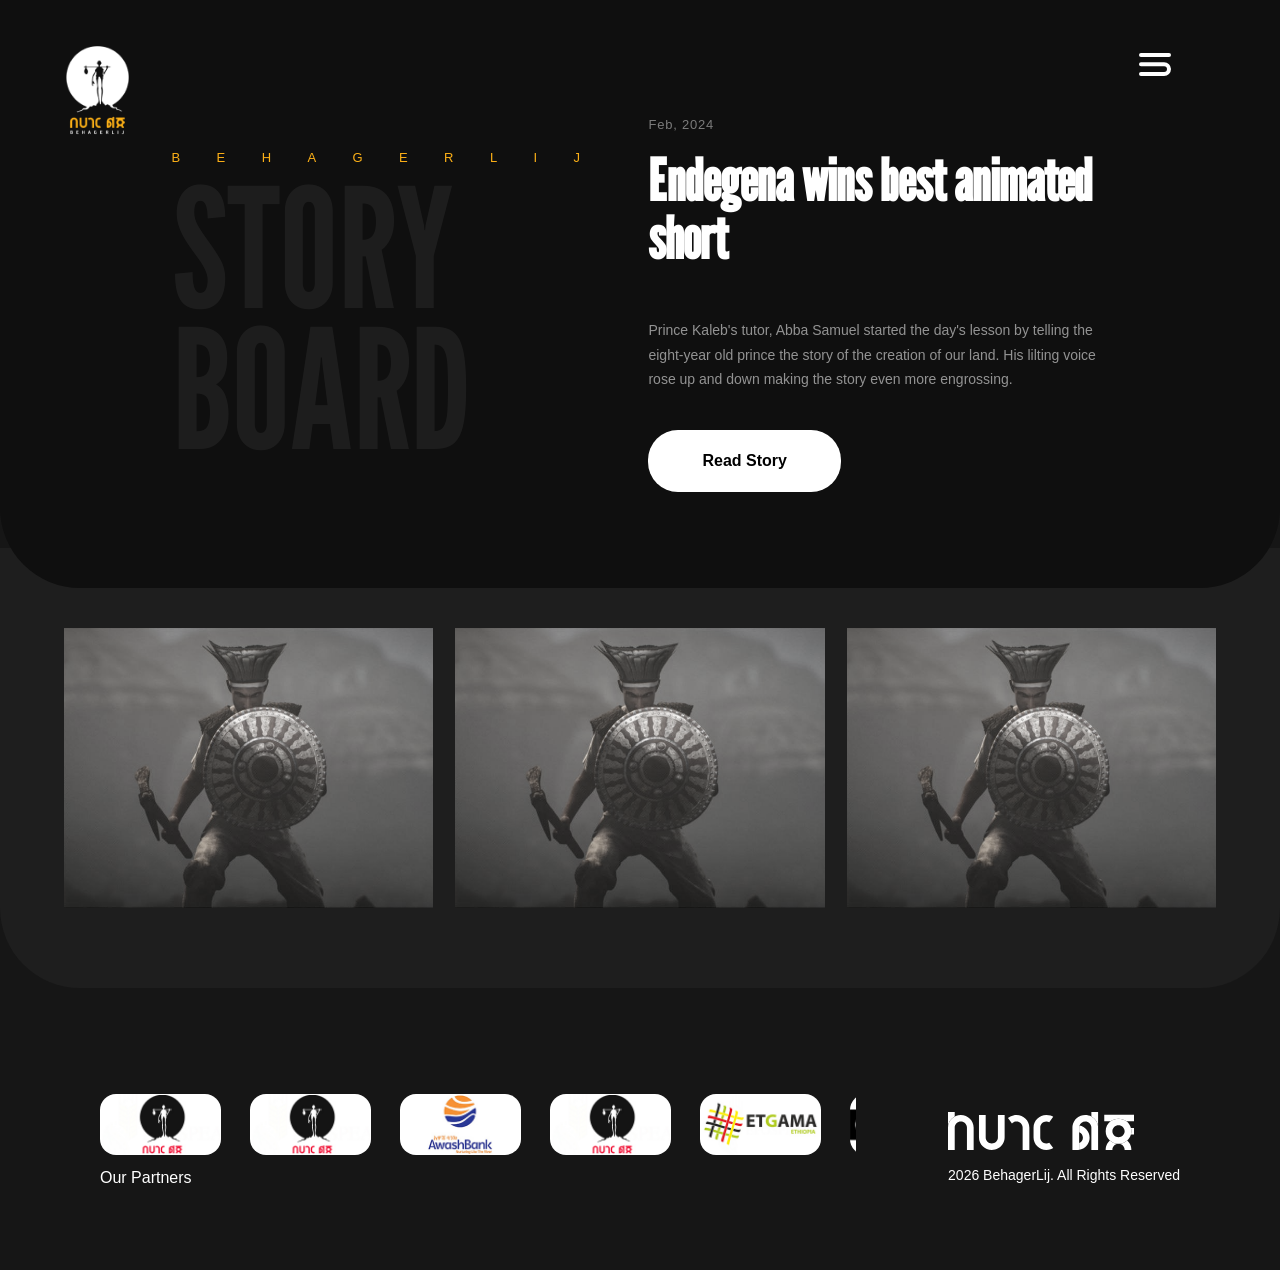
==== commit f68fdb9f: "footer rework, landing page fixes" ====
--- a/about.html
+++ b/about.html
@@ -1,4 +1,4 @@
-<!doctype html>
+﻿<!doctype html>
 <html>
   <head>
     <title>About Us - Behagerlij</title>
@@ -197,7 +197,7 @@
         </div>
       </section>
 
-      <!-- Footer — default dark background, no curved section -->
+            <!-- Footer -->
       <footer id="footer">
         <section id="cliensst" class="container clearfix">
           <div class="testimonials-partners__separator clearfix"></div>
@@ -205,132 +205,55 @@
             <div class="ts-pt-partners__carousel-wrapper">
               <div class="ts-pt-partners__carousel">
                 <div class="ts-pt-partners__carousel-item">
-                  <a
-                    class="ts-pt-partners__link"
-                    href="#"
-                    target="_self"
-                    title=""
-                  >
-                    <img
-                      class="ts-pt-partners__img"
-                      src="images/behagerlij.jpg"
-                      alt=""
-                      title=""
-                    />
-                  </a>
-                </div>
-                <div class="ts-pt-partners__carousel-item">
-                  <a
-                    class="ts-pt-partners__link"
-                    href="#"
-                    target="_self"
-                    title=""
-                  >
-                    <img
-                      class="ts-pt-partners__img"
-                      src="images/behagerlij.jpg"
-                      alt=""
-                      title=""
-                    />
-                  </a>
-                </div>
-                <div class="ts-pt-partners__carousel-item">
-                  <a
-                    class="ts-pt-partners__link"
-                    href="#"
-                    target="_self"
-                    title=""
-                  >
-                    <img
-                      class="ts-pt-partners__img"
-                      src="images/awash.jpg"
-                      alt=""
-                      title=""
-                    />
-                  </a>
-                </div>
-                <div class="ts-pt-partners__carousel-item">
-                  <a
-                    class="ts-pt-partners__link"
-                    href="#"
-                    target="_self"
-                    title=""
-                  >
-                    <img
-                      class="ts-pt-partners__img"
-                      src="images/behagerlij.jpg"
-                      alt=""
-                      title=""
-                    />
-                  </a>
-                </div>
-                <div class="ts-pt-partners__carousel-item">
-                  <a
-                    class="ts-pt-partners__link"
-                    href="#"
-                    target="_self"
-                    title=""
-                  >
-                    <img
-                      class="ts-pt-partners__img"
-                      src="images/etigama.jpg"
-                      alt=""
-                      title=""
-                    />
-                  </a>
-                </div>
-                <div class="ts-pt-partners__carousel-item">
-                  <a
-                    class="ts-pt-partners__link"
-                    href="#"
-                    target="_self"
-                    title=""
-                  >
-                    <img
-                      class="ts-pt-partners__img"
-                      src="images/canal-.jpg"
-                      alt=""
-                      title=""
-                    />
-                  </a>
-                </div>
-                <div class="ts-pt-partners__carousel-item">
-                  <a
-                    class="ts-pt-partners__link"
-                    href="#"
-                    target="_self"
-                    title=""
-                  >
-                    <img
-                      class="ts-pt-partners__img"
-                      src="images/awaqi.jpg"
-                      alt=""
-                      title=""
-                    />
-                  </a>
-                </div>
-                <div class="ts-pt-partners__carousel-item">
-                  <a
-                    class="ts-pt-partners__link"
-                    href="#"
-                    target="_self"
-                    title=""
-                  >
-                    <img
-                      class="ts-pt-partners__img"
-                      src="images/awash.jpg"
-                      alt=""
-                      title=""
-                    />
+                  <a class="ts-pt-partners__link" href="#" target="_self" title="">
+                    <img class="ts-pt-partners__img" src="images/behagerlij.jpg" alt="" title="" />
+                  </a>
+                </div>
+                <div class="ts-pt-partners__carousel-item">
+                  <a class="ts-pt-partners__link" href="#" target="_self" title="">
+                    <img class="ts-pt-partners__img" src="images/behagerlij.jpg" alt="" title="" />
+                  </a>
+                </div>
+                <div class="ts-pt-partners__carousel-item">
+                  <a class="ts-pt-partners__link" href="#" target="_self" title="">
+                    <img class="ts-pt-partners__img" src="images/awash.jpg" alt="" title="" />
+                  </a>
+                </div>
+                <div class="ts-pt-partners__carousel-item">
+                  <a class="ts-pt-partners__link" href="#" target="_self" title="">
+                    <img class="ts-pt-partners__img" src="images/behagerlij.jpg" alt="" title="" />
+                  </a>
+                </div>
+                <div class="ts-pt-partners__carousel-item">
+                  <a class="ts-pt-partners__link" href="#" target="_self" title="">
+                    <img class="ts-pt-partners__img" src="images/etigama.jpg" alt="" title="" />
+                  </a>
+                </div>
+                <div class="ts-pt-partners__carousel-item">
+                  <a class="ts-pt-partners__link" href="#" target="_self" title="">
+                    <img class="ts-pt-partners__img" src="images/canal-.jpg" alt="" title="" />
+                  </a>
+                </div>
+                <div class="ts-pt-partners__carousel-item">
+                  <a class="ts-pt-partners__link" href="#" target="_self" title="">
+                    <img class="ts-pt-partners__img" src="images/awaqi.jpg" alt="" title="" />
+                  </a>
+                </div>
+                <div class="ts-pt-partners__carousel-item">
+                  <a class="ts-pt-partners__link" href="#" target="_self" title="">
+                    <img class="ts-pt-partners__img" src="images/awash.jpg" alt="" title="" />
                   </a>
                 </div>
               </div>
+              <div class="ts-pt-partners__title">Our Partners</div>
             </div>
             <div class="right-footer">
-              <img src="images/blw.png" alt="" />
-              <h1>2024 BehagerLij. All Rights Reserved</h1>
+              <div class="footer-img-stack">
+                <img src="assets/footer-group.svg" alt="footer-group" class="footer-group">
+                <img src="assets/footer-vector.svg" alt="footer-vector" class="footer-vector">
+              </div>
+              <h1><span class="footer-year"></span> BehagerLij. All Rights Reserved</h1>
             </div>
-            <div class="ts-pt-partners__title">Our Partners</div>
           </div>
         </section>
       </footer>
--- a/assets/css/main.css
+++ b/assets/css/main.css
@@ -2920,7 +2920,7 @@
   padding: 0 !important;
   border-bottom-left-radius: 100px;
   border-bottom-right-radius: 100px;
-  height: 803px;
+  height: 100vh;
   overflow: hidden;
   position: relative;
   z-index: 3;
@@ -2931,7 +2931,7 @@
   padding: 0 !important;
   border-bottom-left-radius: 100px;
   border-bottom-right-radius: 100px;
-  height: 803px;
+  height: 100vh;
   overflow: hidden;
 }
 .fadein img {
@@ -3726,8 +3726,8 @@
   -ms-justify-content: center;
   justify-content: center;
   cursor: default;
-  height: 757px;
-  min-height: 35em;
+  height: 100%;
+  min-height: unset;
   overflow: hidden;
   position: relative;
 }
@@ -4117,27 +4117,46 @@
 
 /* Partners */
 .ts-pt-partners__title {
-  width: 17%;
+  /* width: 17%; */
   color: white;
-  font-size: 14px;
+  font-size: 16px;
   font-family: "TITILLIUMWEBR", sans-serif;
   font-weight: 400;
 }
 
+.ts-pt-partners__carousel {
+  width: 100%;
+}
+/* carouFredSel injects .caroufredsel_wrapper with margin: 0 auto — override to left-align */
+.ts-pt-partners__carousel .caroufredsel_wrapper {
+  margin-left: 0 !important;
+  margin-right: auto !important;
+}
+
 .ts-pt-partners__carousel-wrapper {
-  width: 50%;
-}
-.ts-pt-partners--y-title .ts-pt-partners__carousel-wrapper {
-  width: 50%;
-  float: left;
-  margin-left: 50px;
-  margin-bottom: 20px;
-}
+  width: 70%;
+  display: flex;
+  align-items: flex-start;
+  flex-direction: column;
+  gap: 10px;
+}
+.ts-pt-partners--y-title {
+  width: 100%;
+  display: flex;
+  align-items: flex-start;
+  justify-content: space-between;
+  padding: 10px 100px;
+  border-radius: 10px;
+}
+
 .ts-pt-partners__carousel-item {
   float: left;
   height: 61px;
   width: 61px !important;
-  margin-left: 70px;
+  margin-left: 0;
+  margin-right: 0;
+  padding-right: 150px;
+  box-sizing: border-box;
   vertical-align: middle;
   text-align: center;
 }
@@ -4192,13 +4211,45 @@
   transition-delay: 0.5s, 0.4s;
 }
 .right-footer {
-  width: 21%;
-  float: right;
-}
-.right-footer img {
-  width: 53%;
+  display: flex;
+  flex-direction: column;
+  align-items: start;
+  justify-content: start;
+}
+.footer-img-stack {
+  position: relative;
+  display: inline-block;
   margin-top: 18px;
   margin-bottom: 17px;
+  overflow: hidden;
+}
+.footer-img-stack .footer-group {
+  display: block;
+  width: 100%;
+}
+.footer-img-stack .footer-vector {
+  position: absolute;
+  top: 0;
+  left: 0;
+  width: auto;
+  height: auto;
+  max-width: 45%;
+  margin: 0;
+  animation: footer-vector-pop 5.5s infinite;
+}
+
+@keyframes footer-vector-pop {
+  /* hold visible — 2s (0% → 36%) */
+  0%  { transform: translateY(0);     opacity: 1; animation-timing-function: linear; }
+  36% { transform: translateY(0);     opacity: 1; animation-timing-function: cubic-bezier(0.4, 0, 1, 0.6); }
+  /* swipe up + fade out — 0.5s (36% → 45%) */
+  45% { transform: translateY(-110%); opacity: 0; animation-timing-function: steps(1); }
+  /* instantly reposition below (invisible) */
+  46% { transform: translateY(110%);  opacity: 0; animation-timing-function: linear; }
+  /* hold hidden — 2s (46% → 82%) */
+  82% { transform: translateY(110%);  opacity: 0; animation-timing-function: cubic-bezier(0, 0.4, 0.6, 1); }
+  /* swipe in from bottom + fade in — 1s (82% → 100%) */
+  100% { transform: translateY(0);    opacity: 1; }
 }
 .right-footer h1 {
   text-align: right;
@@ -4213,6 +4264,7 @@
 .banner-container {
   position: relative;
   display: block;
+  height: 100vh;
   border-bottom-left-radius: 100px;
   border-bottom-right-radius: 100px;
   background-position: center;
@@ -4475,7 +4527,7 @@
 }
 .sticky-container {
   position: absolute;
-  bottom: 25%;
+  bottom: 12%;
   left: 0;
   transform: translateY(0);
   z-index: 7;
@@ -4513,14 +4565,14 @@
 .text-center h1 {
   text-align: center;
   color: rgba(255, 255, 255, 0.2);
-  font-size: 18px;
+  font-size: 30px;
   font-family: LeagueGothic-Regular;
   font-weight: 400;
 }
 .text-center h1 span {
   text-align: justify;
   color: white;
-  font-size: 12px;
+  font-size: 15px;
   font-family: "TITILLIUMWEBR", sans-serif;
   font-weight: 400;
   text-transform: capitalize;
@@ -4647,7 +4699,7 @@
 
 .video-section {
   position: relative;
-  height: 757px;
+  height: 100vh;
   background-size: cover;
   background-position: center;
   border-bottom-left-radius: 100px;
@@ -5156,7 +5208,7 @@
 }
 .blog-section {
   position: relative;
-  height: 757px;
+  height: 100vh;
   background-size: cover;
   background-position: center;
   border-bottom-left-radius: 100px;
@@ -5732,6 +5784,25 @@
 .owl-carousel .owl-item {
   box-sizing: border-box;
   width: 365px;
+}
+
+/* Full-screen project section card fill */
+.wrapper.style1 .grid,
+.wrapper.style2 .grid {
+  height: 100%;
+  width: 100%;
+}
+.wrapper.style1 .grid figure.effect-goliath,
+.wrapper.style2 .grid figure.effect-goliath {
+  height: 100%;
+  width: 100%;
+  margin-top: 0;
+}
+.wrapper.style1 .grid figure.effect-goliath img,
+.wrapper.style2 .grid figure.effect-goliath img {
+  height: 100%;
+  width: 100%;
+  object-fit: cover;
 }
 
 /* Nav menu links */
@@ -5891,3 +5962,368 @@
   filter: grayscale(0%);
   transform: translateY(14px);
 }
+
+/* ==========================================================
+   RESPONSIVE STYLES
+   ========================================================== */
+
+/* ---- 1280px: large laptops ---- */
+@media screen and (max-width: 1280px) {
+  #header img {
+    margin-left: 60px;
+    height: 100px;
+  }
+  #header nav {
+    right: 60px;
+  }
+  .menu-column.left-column {
+    margin-left: 8%;
+  }
+  .menu-column.right-column {
+    margin-right: 8%;
+  }
+  .menu-column.left-column h2 {
+    font-size: 72px;
+  }
+  .text-center {
+    width: 55%;
+  }
+}
+
+/* ---- 980px: tablets landscape ---- */
+@media screen and (max-width: 980px) {
+  /* Header */
+  #header img {
+    margin-left: 30px;
+    height: 80px;
+  }
+  #header nav {
+    right: 30px;
+  }
+
+  /* Hero */
+  .banner-container {
+    border-bottom-left-radius: 60px;
+    border-bottom-right-radius: 60px;
+  }
+  .sticky-container {
+    bottom: 12%;
+  }
+  .text-center {
+    width: 70%;
+  }
+  .text-center h1 {
+    font-size: 24px;
+  }
+
+  /* Project sections */
+  .wrapper.style1,
+  .wrapper.style2 {
+    border-bottom-left-radius: 60px;
+    border-bottom-right-radius: 60px;
+  }
+
+  /* Blog */
+  .blog-section {
+    border-bottom-left-radius: 60px;
+    border-bottom-right-radius: 60px;
+  }
+  .bltitle {
+    font-size: 72px;
+  }
+  .blgrid-container {
+    grid-template-columns: repeat(2, 1fr);
+    margin-top: 60px;
+  }
+
+  /* Detail */
+  .video-section {
+    border-bottom-left-radius: 60px;
+    border-bottom-right-radius: 60px;
+  }
+  .grid-container {
+    grid-template-columns: repeat(2, 1fr);
+  }
+
+  /* About */
+  .about-hero {
+    gap: 1.5em;
+    padding: 7em 4% 5em;
+  }
+  .about-hero-left {
+    flex: 0 0 52%;
+  }
+  .storyboard-panels {
+    gap: 1em;
+  }
+
+  /* Menu */
+  .menu-column.left-column h2 {
+    font-size: 60px;
+  }
+  .menu-column.right-column {
+    height: 480px;
+  }
+  .contact-info {
+    height: 280px;
+    padding: 50px 50px 50px 70px;
+  }
+
+  /* Footer */
+  .right-footer {
+    width: 30%;
+  }
+}
+
+/* ---- 736px: tablets portrait / large phones ---- */
+@media screen and (max-width: 736px) {
+  /* Header */
+  #header img {
+    margin-left: 20px;
+    height: 65px;
+  }
+  #header nav {
+    right: 20px;
+  }
+
+  /* Hero — use dynamic viewport height to account for mobile browser chrome */
+  .banner-container {
+    height: 100dvh;
+    border-bottom-left-radius: 40px;
+    border-bottom-right-radius: 40px;
+  }
+  .sticky-container {
+    bottom: 8%;
+  }
+  .text-center {
+    width: 88%;
+  }
+  .text-center h1 {
+    font-size: 20px;
+  }
+  .text-center h1 span {
+    font-size: 13px;
+  }
+  .sticky-container .text {
+    display: none;
+  }
+  .sticky-container .social-media-icons {
+    display: none;
+  }
+
+  /* Project sections */
+  .wrapper.style1,
+  .wrapper.style2 {
+    height: 70vh;
+    margin-top: -50px;
+    border-bottom-left-radius: 40px;
+    border-bottom-right-radius: 40px;
+  }
+  figure.effect-goliath h2 {
+    font-size: 1.4em;
+  }
+  figure.effect-goliath p {
+    font-size: 13px;
+  }
+
+  /* Blog hero */
+  .blog-section {
+    height: 70vh;
+    border-bottom-left-radius: 40px;
+    border-bottom-right-radius: 40px;
+  }
+  .bltitle {
+    font-size: 48px;
+  }
+  .bl-description {
+    top: 15%;
+    padding: 0 20px;
+  }
+  .bldescription {
+    font-size: 13px;
+  }
+  .read-more-btn {
+    padding: 14px 30px;
+    font-size: 13px;
+  }
+
+  /* Blog grid */
+  .blgrid-container {
+    grid-template-columns: 1fr;
+    margin-top: 40px;
+    padding: 0 20px;
+  }
+  .blog-grid figure.blog-effect-goliath {
+    height: 280px;
+    border-radius: 24px;
+  }
+  .blog-grid figure.blog-effect-goliath::after {
+    border-radius: 24px;
+  }
+
+  /* Detail / video section */
+  .video-section {
+    height: 70vh;
+    border-bottom-left-radius: 40px;
+    border-bottom-right-radius: 40px;
+  }
+  .grid-container,
+  .secondary-grid-container {
+    grid-template-columns: repeat(2, 1fr);
+    grid-template-rows: auto;
+  }
+  .detail {
+    padding: 30px 20px;
+  }
+  .text-container2 h1 {
+    font-size: 1em;
+  }
+
+  /* About page */
+  .about-hero {
+    flex-direction: column;
+    align-items: flex-start;
+    padding: 8em 5% 3em;
+    min-height: 100dvh;
+    border-radius: 0 0 40px 40px;
+    gap: 1em;
+  }
+  .about-hero-left {
+    flex: 0 0 auto;
+    width: 100%;
+  }
+  .about-watermark {
+    font-size: 22vw;
+  }
+  .about-hero-content {
+    width: 100%;
+    max-width: 100%;
+  }
+  .about-hero-content h1 {
+    font-size: 2.6em;
+  }
+  .storyboard-section {
+    border-radius: 40px;
+    padding: 3em 5%;
+    margin-top: -20px;
+  }
+  .storyboard-panels {
+    flex-direction: column;
+    gap: 1em;
+  }
+  figure.about-panel-figure {
+    height: 220px;
+  }
+
+  /* Menu panel */
+  .menu-content {
+    flex-direction: column;
+    gap: 2em;
+    padding: 2em 0;
+  }
+  .menu-column {
+    width: 100%;
+    float: none;
+  }
+  .menu-column.left-column {
+    margin-left: 8%;
+  }
+  .menu-column.right-column {
+    margin-right: 0;
+    margin-left: 8%;
+    width: 80%;
+    height: auto;
+  }
+  .contact-info {
+    position: relative;
+    height: auto;
+    padding: 30px 30px 30px 40px;
+    bottom: 0;
+  }
+  .menu-column.right-column img {
+    margin: 40px auto;
+  }
+  .menu-column.left-column h2 {
+    font-size: 48px;
+  }
+
+  /* Footer */
+  .right-footer {
+    width: 100%;
+    float: none;
+    text-align: center;
+    margin-top: 20px;
+  }
+  .footer-img-stack {
+    display: block;
+    margin: 0 auto 10px;
+    width: 30%;
+  }
+  .footer-img-stack .footer-group {
+    width: 100%;
+  }
+  .footer-img-stack .footer-vector {
+    max-width: 45%;
+  }
+  .right-footer h1 {
+    text-align: center;
+  }
+  .ts-pt-partners__title {
+    text-align: center;
+  }
+}
+
+/* ---- 480px: small phones ---- */
+@media screen and (max-width: 480px) {
+  /* Header */
+  #header img {
+    margin-left: 15px;
+    height: 55px;
+  }
+  #header nav {
+    right: 15px;
+  }
+
+  /* Hero */
+  .text-center {
+    width: 92%;
+  }
+  .text-center h1 {
+    font-size: 17px;
+  }
+
+  /* Project sections */
+  .wrapper.style1,
+  .wrapper.style2 {
+    height: 60vh;
+  }
+
+  /* Blog */
+  .bltitle {
+    font-size: 36px;
+  }
+  .blgrid-container {
+    padding: 0 12px;
+  }
+
+  /* About */
+  .about-watermark {
+    font-size: 26vw;
+  }
+  .about-hero-content h1 {
+    font-size: 2em;
+  }
+  .storyboard-section {
+    border-radius: 30px;
+  }
+
+  /* Menu */
+  .menu-column.left-column h2 {
+    font-size: 36px;
+  }
+
+  /* Footer */
+  .ts-pt-partners__img {
+    height: 44px;
+  }
+}
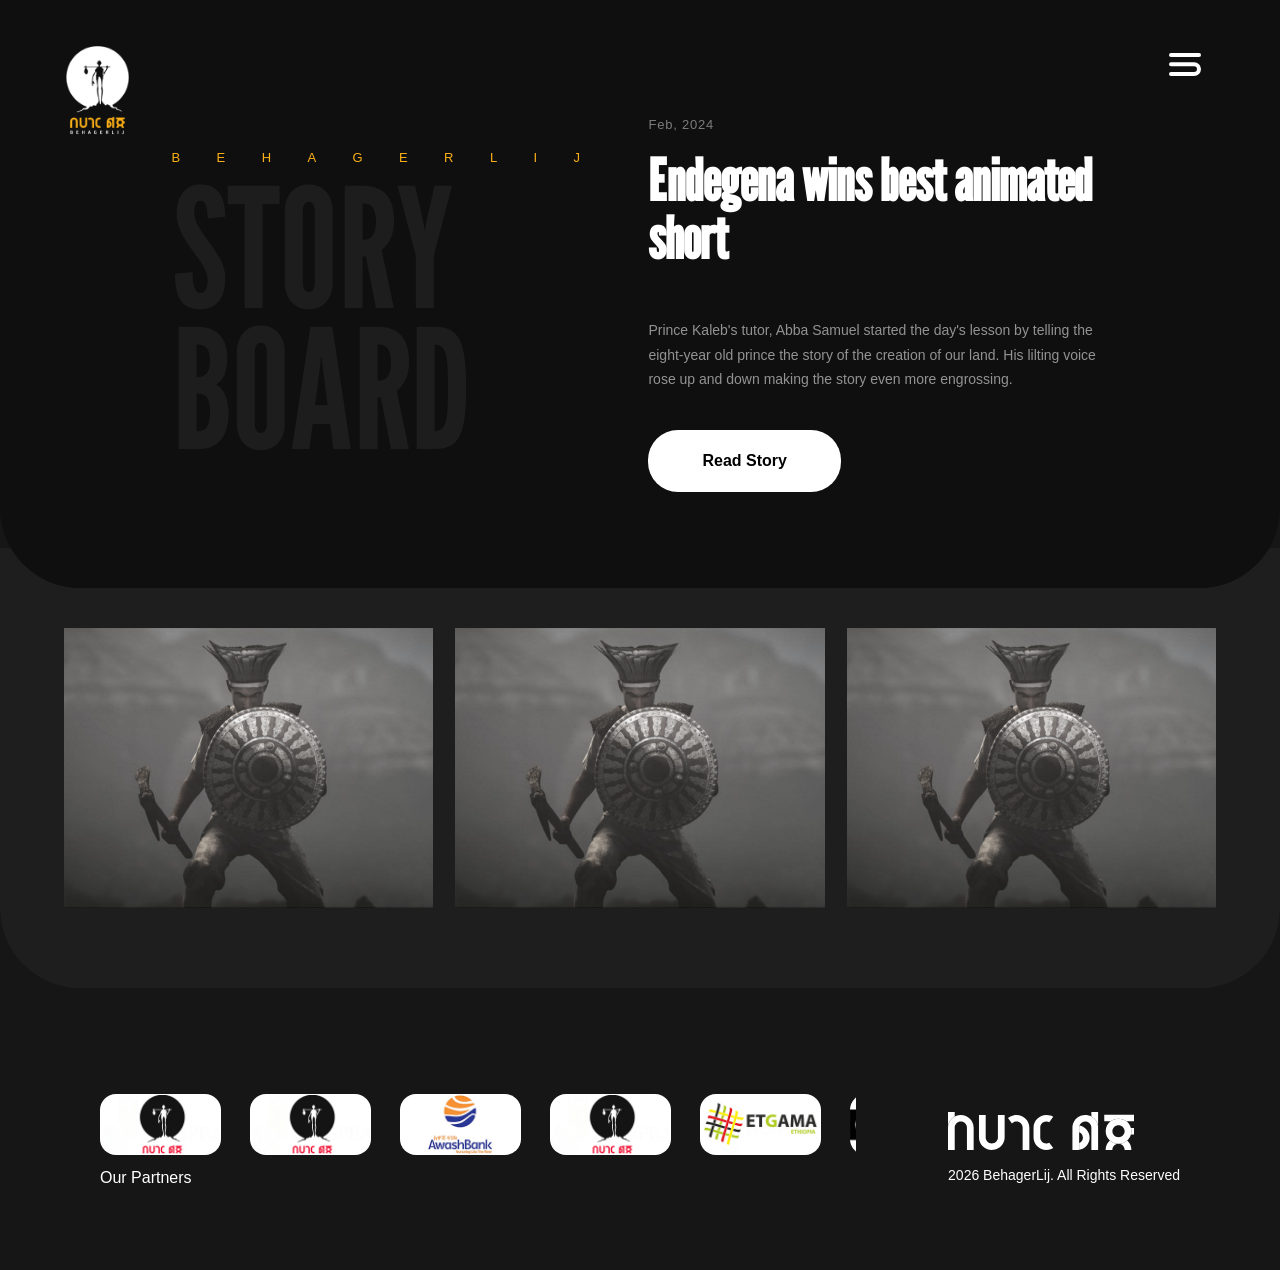
==== commit 941dad80: "additional fixes on responsiveness and footer" ====
--- a/about.html
+++ b/about.html
@@ -77,7 +77,10 @@
                       </h2>
                     </div>
                     <div class="menu-column right-column">
-                      <img src="images/bj.png" alt="Company Logo" />
+                      <div class="footer-img-stack">
+                    <img src="assets/footer-group.svg" alt="" class="footer-group">
+                    <img src="assets/footer-vector.svg" alt="" class="footer-vector">
+                  </div>
                       <div class="contact-info">
                         <h2>Phone</h2>
                         <p>+251 913 6164 66 <br />+251 923 5005 82</p>
--- a/assets/css/main.css
+++ b/assets/css/main.css
@@ -3563,8 +3563,8 @@
 /* Position the custom close icon */
 #menu .close {
   position: absolute;
-  top: 3em;
-  right: 9em;
+  top: 2em;
+  right: 2em;
   background: none;
   border: 0;
   padding: 0;
@@ -3677,7 +3677,7 @@
   outline: 0;
   position: relative;
   top: 7px;
-  right: 2.3em;
+  /* right: 2.3em; */
 }
 
 #header nav > ul > li > a.menuToggle:after {
@@ -3820,7 +3820,7 @@
 
 /* Jelly Animation */
 .jelly-shape {
-  animation: jellyBounce 1s infinite;
+  animation: jellyBounce 1.5s infinite;
   transform-origin: center;
 }
 
@@ -4111,7 +4111,7 @@
 
 @media screen and (max-width: 736px) {
   #footer {
-    padding: 3em 2em 1em 2em;
+    /* padding: 3em 2em 1em 2em; */
   }
 }
 
@@ -4240,16 +4240,39 @@
 
 @keyframes footer-vector-pop {
   /* hold visible — 2s (0% → 36%) */
-  0%  { transform: translateY(0);     opacity: 1; animation-timing-function: linear; }
-  36% { transform: translateY(0);     opacity: 1; animation-timing-function: cubic-bezier(0.4, 0, 1, 0.6); }
+  0% {
+    transform: translateY(0);
+    opacity: 1;
+    animation-timing-function: linear;
+  }
+  36% {
+    transform: translateY(0);
+    opacity: 1;
+    animation-timing-function: cubic-bezier(0.4, 0, 1, 0.6);
+  }
   /* swipe up + fade out — 0.5s (36% → 45%) */
-  45% { transform: translateY(-110%); opacity: 0; animation-timing-function: steps(1); }
+  45% {
+    transform: translateY(-110%);
+    opacity: 0;
+    animation-timing-function: steps(1);
+  }
   /* instantly reposition below (invisible) */
-  46% { transform: translateY(110%);  opacity: 0; animation-timing-function: linear; }
+  46% {
+    transform: translateY(110%);
+    opacity: 0;
+    animation-timing-function: linear;
+  }
   /* hold hidden — 2s (46% → 82%) */
-  82% { transform: translateY(110%);  opacity: 0; animation-timing-function: cubic-bezier(0, 0.4, 0.6, 1); }
+  82% {
+    transform: translateY(110%);
+    opacity: 0;
+    animation-timing-function: cubic-bezier(0, 0.4, 0.6, 1);
+  }
   /* swipe in from bottom + fade in — 1s (82% → 100%) */
-  100% { transform: translateY(0);    opacity: 1; }
+  100% {
+    transform: translateY(0);
+    opacity: 1;
+  }
 }
 .right-footer h1 {
   text-align: right;
@@ -4613,8 +4636,14 @@
   padding-left: 9rem;
 }
 .menu-column.right-column img {
-  display: block; /* Change the display property to inline-block */
-  margin: 85px auto; /* Center the image horizontally */
+  display: block;
+  margin: 85px auto;
+}
+/* Animated logo stack inside the nav menu */
+.menu-column.right-column .footer-img-stack {
+  display: block;
+  margin: 40px auto 0;
+  width: 55%;
 }
 .contact-info h2 {
   font-size: 14px;
@@ -5265,7 +5294,7 @@
   font-family: TITILLIUMWEBR;
   letter-spacing: normal;
   margin: 0;
-  width: 515px;
+  max-width: 515px;
   margin-bottom: 20px;
 }
 .bldescription2 {
@@ -5277,7 +5306,7 @@
   font-family: TITILLIUMWEBR;
   letter-spacing: normal;
   margin: 0;
-  width: 515px;
+  max-width: 515px;
   margin-bottom: 20px;
 }
 .links {
@@ -5298,7 +5327,7 @@
 }
 .iconb {
   color: white;
-  font-size: 3rem;
+  font-size: 1.4rem;
 }
 .ic-ps {
   position: relative;
@@ -5374,10 +5403,11 @@
   display: grid;
   grid-template-columns: repeat(3, 1fr);
   grid-template-rows: repeat(2, 1fr);
-  gap: 10px;
+  gap: 16px;
   max-width: fit-content;
   margin: auto;
   margin-top: 100px;
+  padding: 0 5%;
 }
 .blgrid-container2 {
   display: flex;
@@ -6248,6 +6278,14 @@
   }
 
   /* Footer */
+  .ts-pt-partners--y-title {
+    flex-direction: column;
+    align-items: center;
+    padding: 10px 20px;
+  }
+  .ts-pt-partners__carousel-wrapper {
+    width: 100%;
+  }
   .right-footer {
     width: 100%;
     float: none;
--- a/assets/css/fonts.css
+++ b/assets/css/fonts.css
@@ -1,112 +1,116 @@
 @font-face {
-	font-family: 'gilb';
-	src:url('../gilb.ttf');
-	src:url('../gilb.eot?#iefix') format('embedded-opentype'),
-		url('../gilb.woff') format('woff'),
-		url('../gilb.ttf') format('truetype'),
-		url('../gilb.svg#gilb') format('svg');
-	font-weight: normal;
-	font-style: normal;
+  font-family: "gilb";
+  src: url("../gilb.ttf");
+  src:
+    url("../gilb.eot?#iefix") format("embedded-opentype"),
+    url("../gilb.woff") format("woff"),
+    url("../gilb.ttf") format("truetype"),
+    url("../gilb.svg#gilb") format("svg");
+  font-weight: normal;
+  font-style: normal;
 }
 @font-face {
-	font-family: 'titilliumbold';
-	src:url('../titilliumbold.ttf');
-	src:url('../titilliumbold.eot?#iefix') format('embedded-opentype'),
-		url('../titilliumbold.woff') format('woff'),
-		url('../titilliumbold.ttf') format('truetype'),
-		url('../titilliumbold.svg#titilliumbold') format('svg');
-	font-weight: normal;
-	font-style: normal;
+  font-family: "titilliumbold";
+  src: url("../titilliumbold.ttf");
+  src:
+    url("../titilliumbold.eot?#iefix") format("embedded-opentype"),
+    url("../titilliumbold.woff") format("woff"),
+    url("../titilliumbold.ttf") format("truetype"),
+    url("../titilliumbold.svg#titilliumbold") format("svg");
+  font-weight: normal;
+  font-style: normal;
 }
 @font-face {
-	font-family: 'TITILLIUMWEBR';
-	src:url('../TITILLIUMWEBR.ttf');
-	src:url('../TITILLIUMWEBR.eot?#iefix') format('embedded-opentype'),
-		url('../TITILLIUMWEBR.woff') format('woff'),
-		url('../TITILLIUMWEBR.ttf') format('truetype'),
-		url('../TITILLIUMWEBR.svg#TITILLIUMWEBR') format('svg');
-	font-weight: normal;
-	font-style: normal;
+  font-family: "TITILLIUMWEBR";
+  src: url("../TITILLIUMWEBR.ttf");
+  src:
+    url("../TITILLIUMWEBR.eot?#iefix") format("embedded-opentype"),
+    /* url('../TITILLIUMWEBR.woff') format('woff'), */
+      url("../TITILLIUMWEBR.ttf") format("truetype"),
+    url("../TITILLIUMWEBR.svg#TITILLIUMWEBR") format("svg");
+  font-weight: normal;
+  font-style: normal;
 }
 @font-face {
-	font-family: 'LeagueGothic-Regular';
-	src:url('../LeagueGothic-Regular.ttf');
-	src:url('../LeagueGothic-Regular.eot?#iefix') format('embedded-opentype'),
-		url('../LeagueGothic-Regular.woff') format('woff'),
-		url('../LeagueGothic-Regular.ttf') format('truetype'),
-		url('../LeagueGothic-Regular.svg#LeagueGothic-Regular') format('svg');
-	font-weight: normal;
-	font-style: normal;
+  font-family: "LeagueGothic-Regular";
+  src: url("../LeagueGothic-Regular.ttf");
+  src:
+    url("../LeagueGothic-Regular.eot?#iefix") format("embedded-opentype"),
+    /* url('../LeagueGothic-Regular.woff') format('woff'), */
+      url("../LeagueGothic-Regular.ttf") format("truetype"),
+    url("../LeagueGothic-Regular.svg#LeagueGothic-Regular") format("svg");
+  font-weight: normal;
+  font-style: normal;
 }
 @font-face {
-	font-family: 'icomoon';
-	src:  url('../icomoon.eot?pxr7gr');
-	src:  url('../icomoon.eot?pxr7gr#iefix') format('embedded-opentype'),
-	  url('../icomoon.ttf?pxr7gr') format('truetype'),
-	  url('../icomoon.woff?pxr7gr') format('woff'),
-	  url('../icomoon.svg?pxr7gr#icomoon') format('svg');
-	font-weight: normal;
-	font-style: normal;
-	font-display: block;
-  }
-  
-  [class^="icon-"], [class*=" icon-"] {
-	/* use !important to prevent issues with browser extensions that change fonts */
-	font-family: 'icomoon' !important;
-	speak: never;
-	font-style: normal;
-	font-weight: normal;
-	font-variant: normal;
-	text-transform: none;
-	line-height: 1;
-  
-	/* Better Font Rendering =========== */
-	-webkit-font-smoothing: antialiased;
-	-moz-osx-font-smoothing: grayscale;
-  }
-  
-  .icon-tiktok:before {
-	content: "\e903";
-  }
-  .icon-x:before {
-	content: "\e906";
-  }
-  .icon-twitter:before {
-	content: "\e906";
-  }
-  .icon-arrow-l:before {
-	content: "\e900";
-  }
-  .icon-arrow-r:before {
-	content: "\e901";
-  }
-  .icon-btn-r:before {
-	content: "\e902";
-  }
-  .icon-written:before {
-	content: "\e904";
-	
-  }
-  .icon-written2:before {
-	content: "\e904";
-	font-size: 33px;
-  }
-  .icon-Vector-3:before {
-	content: "\e905";
-  }
-  .icon-telegram:before {
-	content: "\e908";
-  }
-  .icon-youtube:before {
-	content: "\e909";
-  }
-  .icon-linkdin:before {
-	content: "\e90a";
-  }
-  .icon-instagram:before {
-	content: "\e90b";
-  }
-  .icon-facebook2:before {
-	content: "\ea91";
-  }
-  +  font-family: "icomoon";
+  src: url("../icomoon.eot?pxr7gr");
+  src:
+    url("../icomoon.eot?pxr7gr#iefix") format("embedded-opentype"),
+    url("../icomoon.ttf?pxr7gr") format("truetype"),
+    url("../icomoon.woff?pxr7gr") format("woff"),
+    url("../icomoon.svg?pxr7gr#icomoon") format("svg");
+  font-weight: normal;
+  font-style: normal;
+  font-display: block;
+}
+
+[class^="icon-"],
+[class*=" icon-"] {
+  /* use !important to prevent issues with browser extensions that change fonts */
+  font-family: "icomoon" !important;
+  speak: never;
+  font-style: normal;
+  font-weight: normal;
+  font-variant: normal;
+  text-transform: none;
+  line-height: 1;
+
+  /* Better Font Rendering =========== */
+  -webkit-font-smoothing: antialiased;
+  -moz-osx-font-smoothing: grayscale;
+}
+
+.icon-tiktok:before {
+  content: "\e903";
+}
+.icon-x:before {
+  content: "\e906";
+}
+.icon-twitter:before {
+  content: "\e906";
+}
+.icon-arrow-l:before {
+  content: "\e900";
+}
+.icon-arrow-r:before {
+  content: "\e901";
+}
+.icon-btn-r:before {
+  content: "\e902";
+}
+.icon-written:before {
+  content: "\e904";
+}
+.icon-written2:before {
+  content: "\e904";
+  font-size: 33px;
+}
+.icon-Vector-3:before {
+  content: "\e905";
+}
+.icon-telegram:before {
+  content: "\e908";
+}
+.icon-youtube:before {
+  content: "\e909";
+}
+.icon-linkdin:before {
+  content: "\e90a";
+}
+.icon-instagram:before {
+  content: "\e90b";
+}
+.icon-facebook2:before {
+  content: "\ea91";
+}
